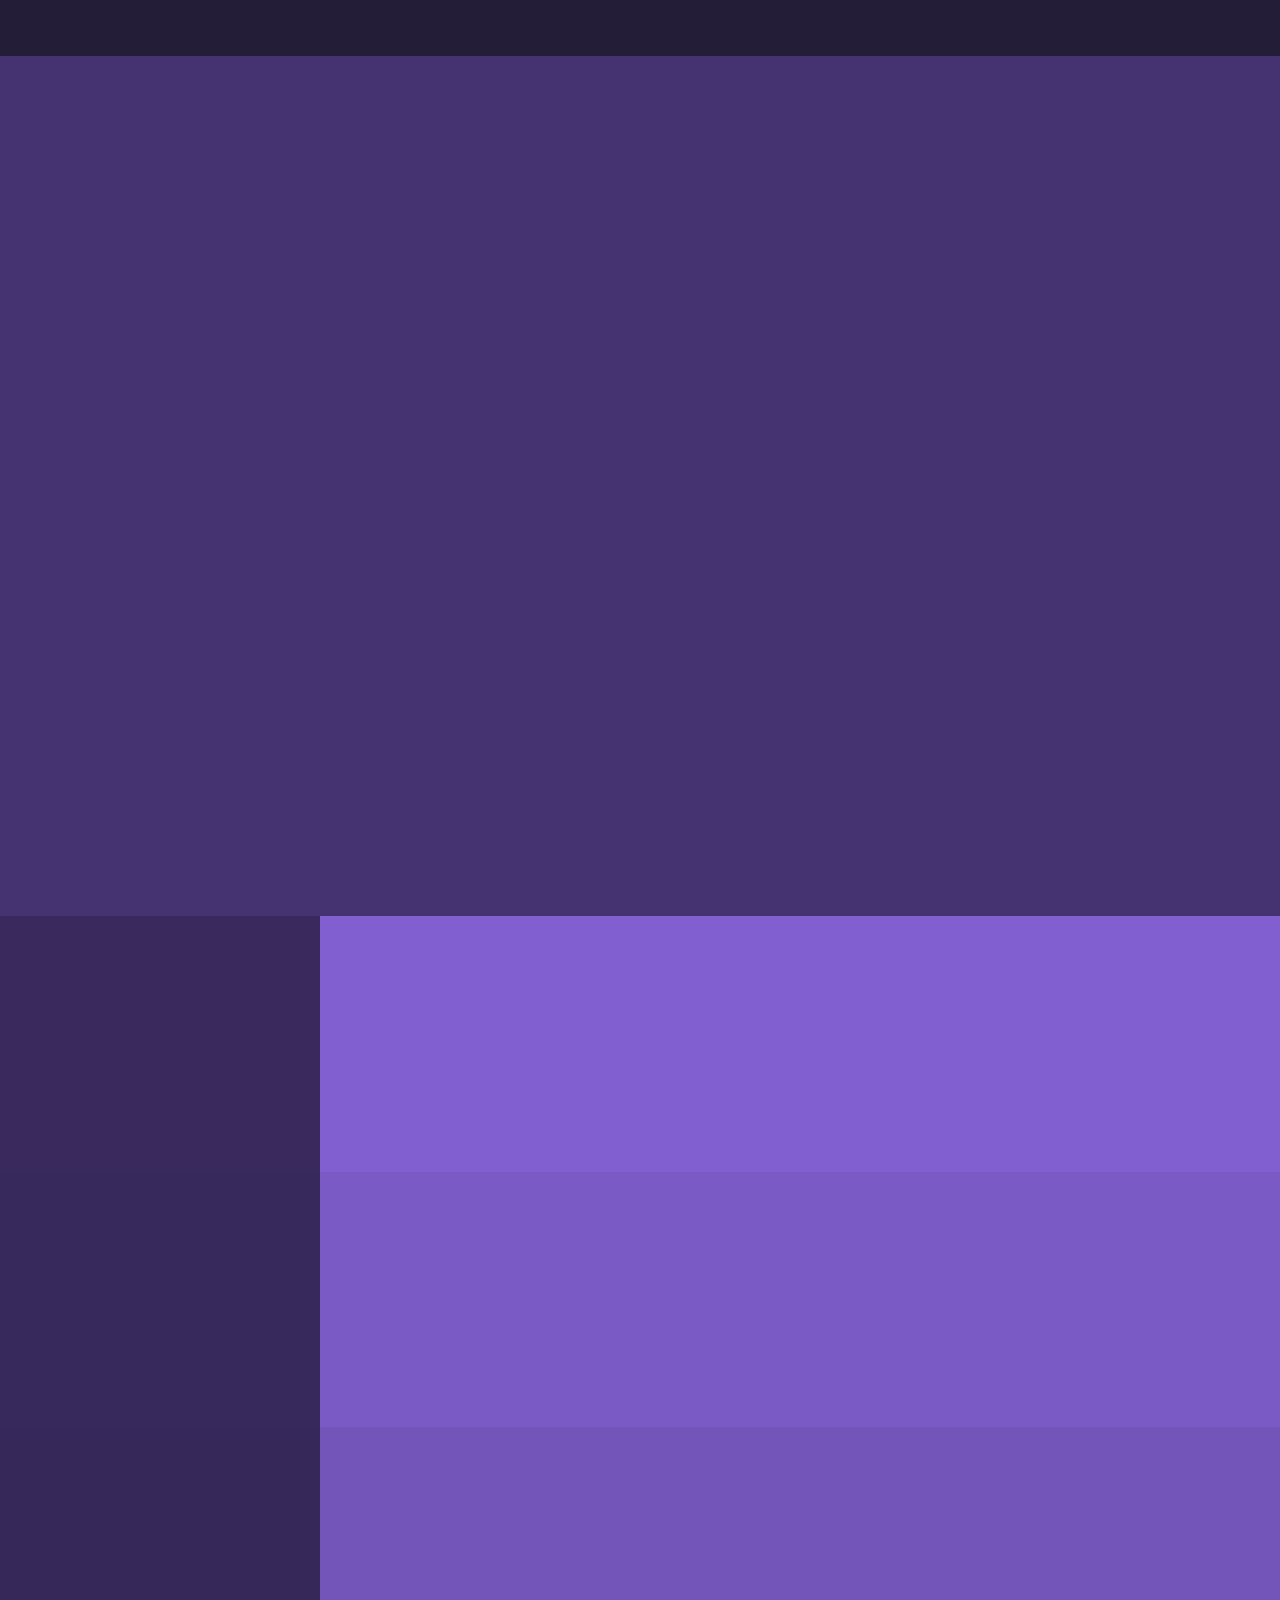
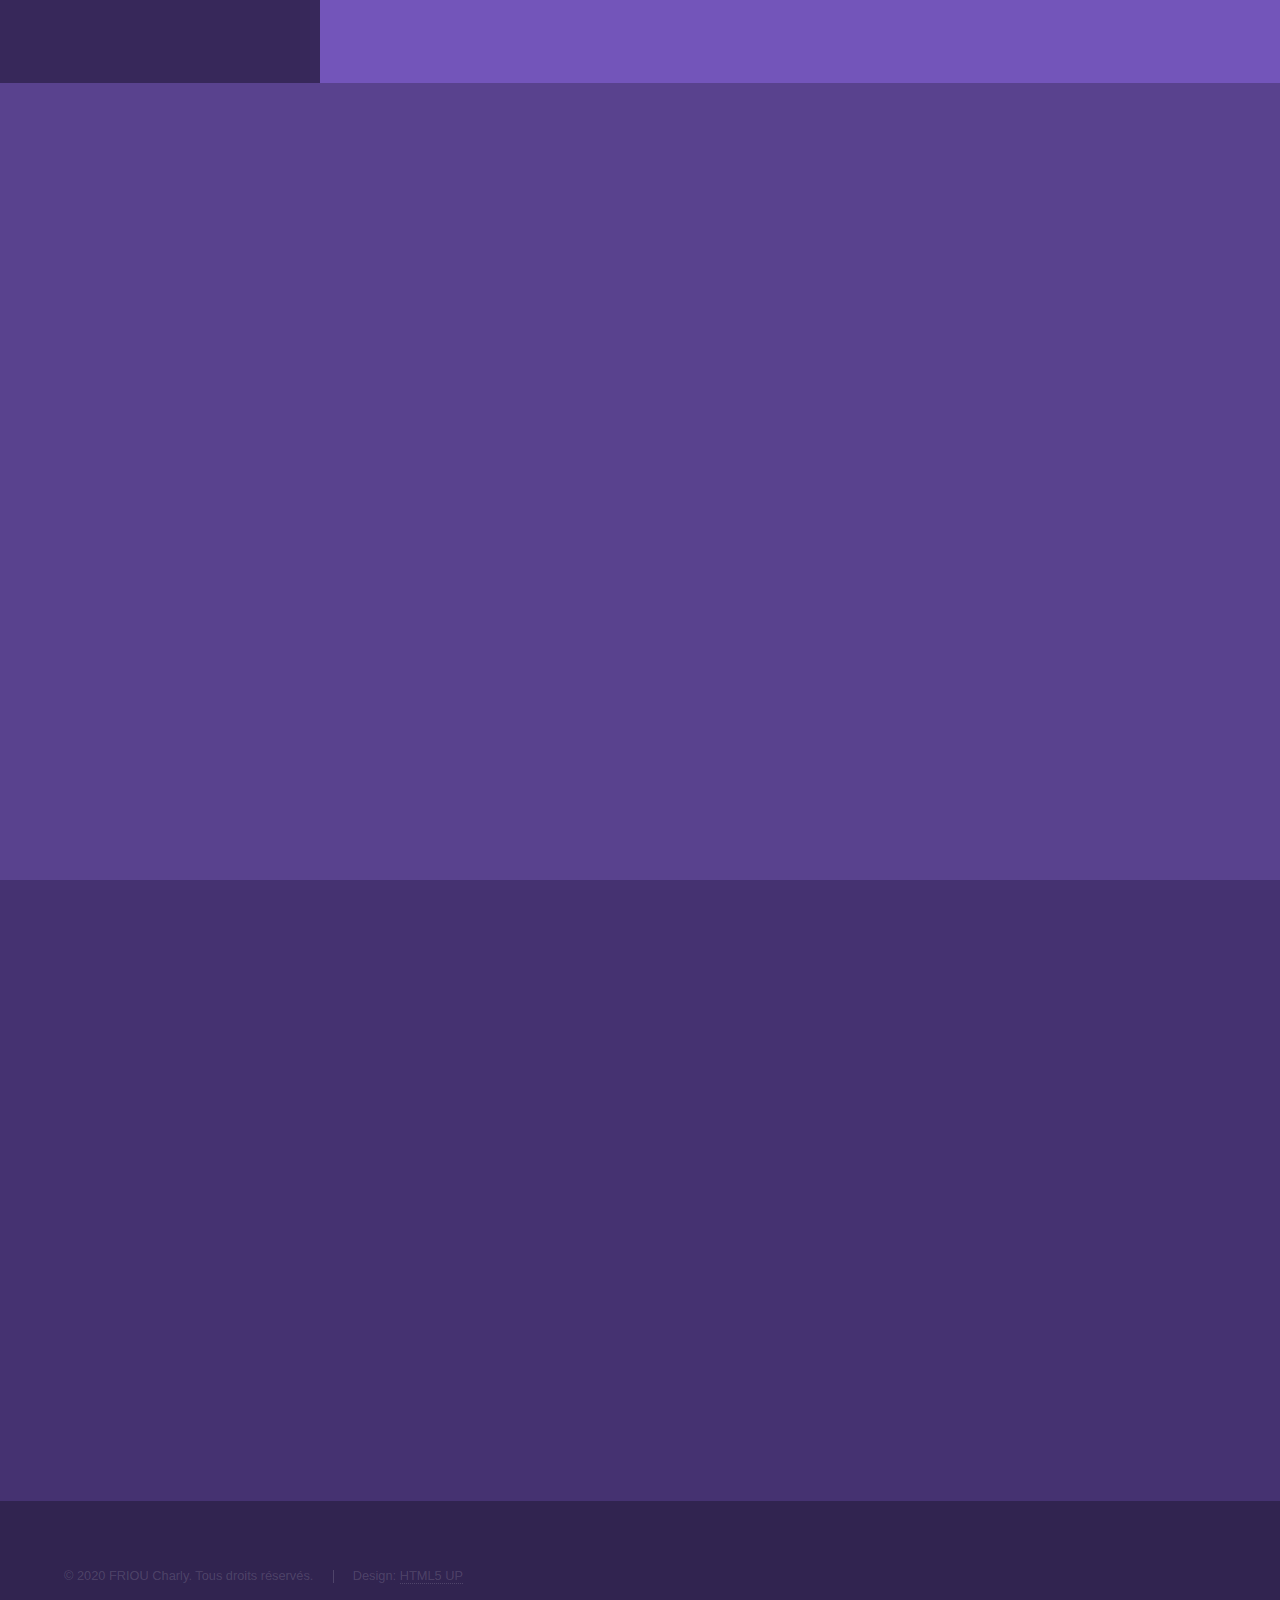
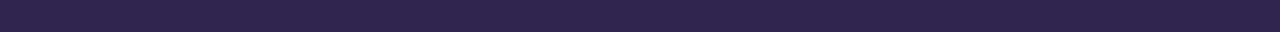
==== index.html @ c91e8db6 "Update forme" ====
<!DOCTYPE HTML>
<!--
	Hyperspace by HTML5 UP
	html5up.net | @ajlkn
	Free for personal and commercial use under the CCA 3.0 license (html5up.net/license)
-->
<html>
	<head>
		<title>Présentation - FRIOU Charly</title>
		<meta charset="utf-8" />
		<meta name="viewport" content="width=device-width, initial-scale=1, user-scalable=no" />
		<link rel="stylesheet" href="assets/css/main.css" />
		<noscript><link rel="stylesheet" href="assets/css/noscript.css" /></noscript>
	</head>
	<body class="is-preload">

		<!-- Sidebar -->
			<section id="sidebar">
				<div class="inner">
					<nav>
						<ul class="side">
							<li><a href="#intro">Bienvenue</a></li>
							<li><a href="#one">Accomplissements</a></li>
							<li><a href="#two">Competences</a></li>
							<li><a href="#three">Contact</a></li>
						</ul>
					</nav>
				</div>
			</section>

		<!-- Wrapper -->
			<div id="wrapper">

				<!-- Intro -->
					<section id="intro" class="wrapper style1 fullscreen fade-up">
						<div class="inner">
							<h1>FRIOU Charly</h1>
							<!-- <p>Just another fine responsive site template designed by <a href="http://html5up.net">HTML5 UP</a><br /> -->
							<!-- and released for free under the <a href="http://html5up.net/license">Creative Commons</a>.</p> -->
							<!-- <ul class="actions"> -->
								<!-- <li><a href="#one" class="button scrolly">Learn more</a></li> -->
							<!-- </ul> -->
						</div>
					</section>

				<!-- One -->
					<section id="one" class="wrapper style2 spotlights">
						<section>
							<a href="#" class="image"><img src="images/pic01.jpg" alt="" data-position="center center" /></a>
							<div class="content">
								<div class="inner">
									<h2>Formations</h2>
									<p>Phasellus convallis elit id ullamcorper pulvinar. Duis aliquam turpis mauris, eu ultricies erat malesuada quis. Aliquam dapibus.</p>
									<ul class="actions">
										<li><a href="formations.html" class="button">Learn more</a></li>
									</ul>
								</div>
							</div>
						</section>
						<section>
							<a href="#" class="image"><img src="images/pic02.jpg" alt="" data-position="top center" /></a>
							<div class="content">
								<div class="inner">
									<h2>Expériences</h2>
									<p>Phasellus convallis elit id ullamcorper pulvinar. Duis aliquam turpis mauris, eu ultricies erat malesuada quis. Aliquam dapibus.</p>
									<ul class="actions">
										<li><a href="experiences.html" class="button">Learn more</a></li>
									</ul>
								</div>
							</div>
						</section>
						<section>
							<a href="#" class="image"><img src="images/pic03.jpg" alt="" data-position="25% 25%" /></a>
							<div class="content">
								<div class="inner">
									<h2>Hobbits</h2>
									<p>Phasellus convallis elit id ullamcorper pulvinar. Duis aliquam turpis mauris, eu ultricies erat malesuada quis. Aliquam dapibus.</p>
									<ul class="actions">
										<li><a href="hobbits.html" class="button">Learn more</a></li>
									</ul>
								</div>
							</div>
						</section>
					</section>

				<!-- Two -->
					<section id="two" class="wrapper style3 fade-up">
						<div class="inner">
							<h2>Compétences</h2>
							<p>Phasellus convallis elit id ullamcorper pulvinar. Duis aliquam turpis mauris, eu ultricies erat malesuada quis. Aliquam dapibus, lacus eget hendrerit bibendum, urna est aliquam sem, sit amet imperdiet est velit quis lorem.</p>
							<div class="features">
								<section>
									<span class="icon solid major fa-code"></span>
									<h3>Programmation</h3>
									<p>Phasellus convallis elit id ullam corper amet et pulvinar. Duis aliquam turpis mauris, sed ultricies erat dapibus.</p>
								</section>
								<section>
									<span class="icon solid major fa-link"></span>
									<h3>Réseaux</h3>
									<p>Phasellus convallis elit id ullam corper amet et pulvinar. Duis aliquam turpis mauris, sed ultricies erat dapibus.</p>
								</section>
								<section>
									<span class="icon solid major fa-microchip"></span>
									<a href="competences.html" class="links"><h3>Electronique</h3></a>
									<p>Phasellus convallis elit id ullam corper amet et pulvinar. Duis aliquam turpis mauris, sed ultricies erat dapibus.</p>
								</section>
								<section>
									<span class="icon solid major fa-desktop"></span>
									<h3>Systèmes d'exploitation</h3>
									<p>Phasellus convallis elit id ullam corper amet et pulvinar. Duis aliquam turpis mauris, sed ultricies erat dapibus.</p>
								</section>
								<section>
									<span class="icon solid major fa-file"></span>
									<h3>Scripts</h3>
									<p>Phasellus convallis elit id ullam corper amet et pulvinar. Duis aliquam turpis mauris, sed ultricies erat dapibus.</p>
								</section>
								<section>
									<span class="icon major fa-keyboard"></span>
									<h3>Développement</h3>
									<p>Phasellus convallis elit id ullam corper amet et pulvinar. Duis aliquam turpis mauris, sed ultricies erat dapibus.</p>
								</section>
							</div>
						</div>
					</section>

				<!-- Three -->
					<section id="three" class="wrapper style1 fade-up">
						<div class="inner">
							<h2>Contactez moi !</h2>
							<p>Phasellus convallis elit id ullamcorper pulvinar. Duis aliquam turpis mauris, eu ultricies erat malesuada quis. Aliquam dapibus, lacus eget hendrerit bibendum, urna est aliquam sem, sit amet imperdiet est velit quis lorem.</p>
							<div class="split style1">
								<section class="me">
									<section class="containe">
										<img class="me" src="images/me.jpg" alt="Portrait" data-position="center" />
										<section class="overlay">
											<a href="FriouCharly_CV.pdf"><img class="icon" src="images/cv.png" alt="File icon" /></a>
										</section>
									</section>
									<span class="credit">Photo by <a href="https://stevenroussel.com/">ROUSSEL Steven</a></span>
								</section>
								<!-- <section> -->
									<!-- <form method="post" action="#"> -->
										<!-- <div class="fields"> -->
											<!-- <div class="field half"> -->
												<!-- <label for="name">Name</label> -->
												<!-- <input type="text" name="name" id="name" /> -->
											<!-- </div> -->
											<!-- <div class="field half"> -->
												<!-- <label for="email">Email</label> -->
												<!-- <input type="text" name="email" id="email" /> -->
											<!-- </div> -->
											<!-- <div class="field"> -->
												<!-- <label for="message">Message</label> -->
												<!-- <textarea name="message" id="message" rows="5"></textarea> -->
											<!-- </div> -->
										<!-- </div> -->
										<!-- <ul class="actions"> -->
											<!-- <li><a href="" class="button submit">Send Message</a></li> -->
										<!-- </ul> -->
									<!-- </form> -->
								<!-- </section> -->
								<section>
									<ul class="contact">
										<li>
											<h3>Adresse</h3>
											<span>11 Rue du Coudray<br />
											Nantes, 44000<br />
											France</span>
										</li>
										<li>
											<h3>Email</h3>
											<a href="mailto:charly.friou@gmail.com">charly.friou@gmail.com</a>
										</li>
										<li>
											<h3>Mobile</h3>
											<span>07 62 61 28 42</span>
										</li>
										<li>
											<h3>Réseaux</h3>
											<ul class="icons">
												<!-- <li><a href="#" class="icon brands fa-twitter"><span class="label">Twitter</span></a></li> -->
												<!-- <li><a href="#" class="icon brands fa-facebook-f"><span class="label">Facebook</span></a></li> -->
												<li><a href="https://github.com/friouchl" class="icon brands fa-github"><span class="label">GitHub</span></a></li>
												<!-- <li><a href="#" class="icon brands fa-instagram"><span class="label">Instagram</span></a></li> -->
												<li><a href="https://www.linkedin.com/in/charly-friou-547559142/" class="icon brands fa-linkedin-in"><span class="label">LinkedIn</span></a></li>
											</ul>
										</li>

									</ul>
								</section>
							</div>
						</div>
					</section>

			</div>

		<!-- Footer -->
			<footer id="footer" class="wrapper style1-alt">
				<div class="inner">
					<ul class="menu">
						<li>&copy; 2020 FRIOU Charly. Tous droits réservés.</li><li>Design: <a href="http://html5up.net">HTML5 UP</a></li>
					</ul>
				</div>
			</footer>

		<!-- Scripts -->
			<script src="assets/js/jquery.min.js"></script>
			<script src="assets/js/jquery.scrollex.min.js"></script>
			<script src="assets/js/jquery.scrolly.min.js"></script>
			<script src="assets/js/browser.min.js"></script>
			<script src="assets/js/breakpoints.min.js"></script>
			<script src="assets/js/util.js"></script>
			<script src="assets/js/main.js"></script>

	</body>
</html>
---- assets/css/main.css ----
@import url(fontawesome-all.min.css);

/*
	Hyperspace by HTML5 UP
	html5up.net | @ajlkn
	Free for personal and commercial use under the CCA 3.0 license (html5up.net/license)
*/

html, body, div, span, applet, object,
iframe, h1, h2, h3, h4, h5, h6, p, blockquote,
pre, a, abbr, acronym, address, big, cite,
code, del, dfn, em, ins, kbd, q, s, samp,
small, strike, strong, sub, sup, tt, var, b,
u, i, center, dl, dt, dd, ol, ul, li, fieldset,
form, label, legend, table, caption, tbody,
tfoot, thead, tr, th, td, article, aside,
canvas, details, embed, figure, figcaption,
footer, header, hgroup, menu, nav, output, ruby,
section, summary, time, mark, audio, video {
	margin: 0;
	padding: 0;
	border: 0;
	font-size: 100%;
	font: inherit;
	vertical-align: baseline;}

article, aside, details, figcaption, figure,
footer, header, hgroup, menu, nav, section {
	display: block;}

body {
	line-height: 1;
}

ol, ul {
	list-style: none;
}

blockquote, q {
	quotes: none;
}

	blockquote:before, blockquote:after, q:before, q:after {
		content: '';
		content: none;
	}

table {
	border-collapse: collapse;
	border-spacing: 0;
}

body {
	-webkit-text-size-adjust: none;
}

mark {
	background-color: transparent;
	color: inherit;
}

input::-moz-focus-inner {
	border: 0;
	padding: 0;
}

input, select, textarea {
	-moz-appearance: none;
	-webkit-appearance: none;
	-ms-appearance: none;
	appearance: none;
}
section.me{
	padding-right: 5em;
}
img.me{  
	width: 100%;
	height: auto;
	border-radius: 5px;
	text-align: center;
}
.containe {
  position: relative;
  width: 100%;
  height: auto;
}
.overlay {
  /* position: absolute; */
  /* bottom: 100%; */
  /* left: 0; */
  /* right: 0; */
  /* background-color: #bd4a00db; */
  /* overflow: hidden; */
  /* width: 100%; */
  /* height: 0; */
  /* border-radius: 5px; */
  /* transition: .5s ease; */
  position: absolute;
  top: 0;
  bottom: 0;
  left: 0;
  right: 0;
  width: 100%;
  height: auto;
  opacity: 0;
  transition: .5s ease;
}

.containe:hover .overlay {
  /* bottom: 0; */
  /* height: 100%; */
  opacity: 1;
}

.icon {
  /* white-space: nowrap;  */
  /* color: white; */
  /* font-size: 20px; */
  /* position: absolute; */
  /* overflow: hidden; */
  /* top: 50%; */
  /* left: 50%; */
  /* transform: translate(-50%, -50%); */
  /* -ms-transform: translate(-50%, -50%); */
  position: absolute;
  top: 50%;
  left: 50%;
  width: 25%;
  height: auto;
  transform: translate(-50%, -50%);
  -ms-transform: translate(-50%, -50%);
}

.links:hover {
  opacity: 0;
}

.credit {
  font-size: 16px;
}

/* Basic */

	@-ms-viewport {
		width: device-width;
	}

	body {
		-ms-overflow-style: scrollbar;
	}

	@media screen and (max-width: 480px) {

		html, body {
			min-width: 320px;
		}

	}

	html {
		box-sizing: border-box;
	}

	*, *:before, *:after {
		box-sizing: inherit;
	}

	body {
		background: #312450;
	}

		body.is-preload *, body.is-preload *:before, body.is-preload *:after {
			-moz-animation: none !important;
			-webkit-animation: none !important;
			-ms-animation: none !important;
			animation: none !important;
			-moz-transition: none !important;
			-webkit-transition: none !important;
			-ms-transition: none !important;
			transition: none !important;
		}

/* Type */

	body, input, select, textarea {
		color: rgba(255, 255, 255, 0.55);
		font-family: Arial, Helvetica, sans-serif;
		font-size: 16.5pt;
		font-weight: normal;
		line-height: 1.75;
	}

		@media screen and (max-width: 1680px) {

			body, input, select, textarea {
				font-size: 13pt;
			}

		}

		@media screen and (max-width: 1280px) {

			body, input, select, textarea {
				font-size: 12pt;
			}

		}

		@media screen and (max-width: 360px) {

			body, input, select, textarea {
				font-size: 11pt;
			}

		}

	a {
		-moz-transition: color 0.2s ease, border-bottom-color 0.2s ease;
		-webkit-transition: color 0.2s ease, border-bottom-color 0.2s ease;
		-ms-transition: color 0.2s ease, border-bottom-color 0.2s ease;
		transition: color 0.2s ease, border-bottom-color 0.2s ease;
		border-bottom: dotted 1px rgba(255, 255, 255, 0.35);
		color: inherit;
		text-decoration: none;
	}

		a:hover {
			border-bottom-color: transparent;
			color: #ffffff;
		}

	strong, b {
		color: #ffffff;
		font-weight: bold;
	}

	em, i {
		font-style: italic;
	}

	p {
		margin: 0 0 1em 0;
	}

	h1, h2, h3, h4, h5, h6 {
		color: #ffffff;
		font-weight: bold;
		line-height: 1.5;
		margin: 0 0 0.5em 0;
	}

		h1 a, h2 a, h3 a, h4 a, h5 a, h6 a {
			color: inherit;
			text-decoration: none;
		}

	h1 {
		font-size: 2.75em;
	}

		h1.major {
			margin: 0 0 1.3em 0;
			position: relative;
			padding-bottom: 0.35em;
		}

			h1.major:after {
				background-image: -moz-linear-gradient(to right, #5e42a6, #b74e91);
				background-image: -webkit-linear-gradient(to right, #5e42a6, #b74e91);
				background-image: -ms-linear-gradient(to right, #5e42a6, #b74e91);
				background-image: linear-gradient(to right, #5e42a6, #b74e91);
				-moz-transition: max-width 0.2s ease;
				-webkit-transition: max-width 0.2s ease;
				-ms-transition: max-width 0.2s ease;
				transition: max-width 0.2s ease;
				border-radius: 0.2em;
				bottom: 0;
				content: '';
				height: 0.05em;
				position: absolute;
				right: 0;
				width: 100%;
			}

	h2 {
		font-size: 1.75em;
	}

	h3 {
		font-size: 1.1em;
	}

	h4 {
		font-size: 1em;
	}

	h5 {
		font-size: 0.8em;
	}

	h6 {
		font-size: 0.6em;
	}

	@media screen and (max-width: 736px) {

		h1 {
			font-size: 2em;
		}

		h2 {
			font-size: 1.25em;
		}

		h3 {
			font-size: 1em;
		}

		h4 {
			font-size: 0.8em;
		}

		h5 {
			font-size: 0.6em;
		}

		h6 {
			font-size: 0.6em;
		}

	}

	sub {
		font-size: 0.8em;
		position: relative;
		top: 0.5em;
	}

	sup {
		font-size: 0.8em;
		position: relative;
		top: -0.5em;
	}

	blockquote {
		border-left: solid 4px rgba(255, 255, 255, 0.15);
		font-style: italic;
		margin: 0 0 2em 0;
		padding: 0.5em 0 0.5em 2em;
	}

	code {
		background: rgba(255, 255, 255, 0.05);
		border-radius: 0.25em;
		border: solid 1px rgba(255, 255, 255, 0.15);
		font-family: "Courier New", monospace;
		font-size: 0.9em;
		margin: 0 0.25em;
		padding: 0.25em 0.65em;
	}

	pre {
		-webkit-overflow-scrolling: touch;
		font-family: "Courier New", monospace;
		font-size: 0.9em;
		margin: 0 0 2em 0;
	}

		pre code {
			display: block;
			line-height: 1.75em;
			padding: 1em 1.5em;
			overflow-x: auto;
		}

	hr {
		border: 0;
		border-bottom: solid 1px rgba(255, 255, 255, 0.15);
		margin: 2em 0;
	}

		hr.major {
			margin: 3em 0;
		}

	.align-left {
		text-align: left;
	}

	.align-center {
		text-align: center;
	}

	.align-right {
		text-align: right;
	}

/* Row */

	.row {
		display: flex;
		flex-wrap: wrap;
		box-sizing: border-box;
		align-items: stretch;
	}

		.row > * {
			box-sizing: border-box;
		}

		.row.gtr-uniform > * > :last-child {
			margin-bottom: 0;
		}

		.row.aln-left {
			justify-content: flex-start;
		}

		.row.aln-center {
			justify-content: center;
		}

		.row.aln-right {
			justify-content: flex-end;
		}

		.row.aln-top {
			align-items: flex-start;
		}

		.row.aln-middle {
			align-items: center;
		}

		.row.aln-bottom {
			align-items: flex-end;
		}

		.row > .imp {
			order: -1;
		}

		.row > .col-1 {
			width: 8.33333%;
		}

		.row > .off-1 {
			margin-left: 8.33333%;
		}

		.row > .col-2 {
			width: 16.66667%;
		}

		.row > .off-2 {
			margin-left: 16.66667%;
		}

		.row > .col-3 {
			width: 25%;
		}

		.row > .off-3 {
			margin-left: 25%;
		}

		.row > .col-4 {
			width: 33.33333%;
		}

		.row > .off-4 {
			margin-left: 33.33333%;
		}

		.row > .col-5 {
			width: 41.66667%;
		}

		.row > .off-5 {
			margin-left: 41.66667%;
		}

		.row > .col-6 {
			width: 50%;
		}

		.row > .off-6 {
			margin-left: 50%;
		}

		.row > .col-7 {
			width: 58.33333%;
		}

		.row > .off-7 {
			margin-left: 58.33333%;
		}

		.row > .col-8 {
			width: 66.66667%;
		}

		.row > .off-8 {
			margin-left: 66.66667%;
		}

		.row > .col-9 {
			width: 75%;
		}

		.row > .off-9 {
			margin-left: 75%;
		}

		.row > .col-10 {
			width: 83.33333%;
		}

		.row > .off-10 {
			margin-left: 83.33333%;
		}

		.row > .col-11 {
			width: 91.66667%;
		}

		.row > .off-11 {
			margin-left: 91.66667%;
		}

		.row > .col-12 {
			width: 100%;
		}

		.row > .off-12 {
			margin-left: 100%;
		}

		.row.gtr-0 {
			margin-top: 0;
			margin-left: 0em;
		}

			.row.gtr-0 > * {
				padding: 0 0 0 0em;
			}

			.row.gtr-0.gtr-uniform {
				margin-top: 0em;
			}

				.row.gtr-0.gtr-uniform > * {
					padding-top: 0em;
				}

		.row.gtr-25 {
			margin-top: 0;
			margin-left: -0.375em;
		}

			.row.gtr-25 > * {
				padding: 0 0 0 0.375em;
			}

			.row.gtr-25.gtr-uniform {
				margin-top: -0.375em;
			}

				.row.gtr-25.gtr-uniform > * {
					padding-top: 0.375em;
				}

		.row.gtr-50 {
			margin-top: 0;
			margin-left: -0.75em;
		}

			.row.gtr-50 > * {
				padding: 0 0 0 0.75em;
			}

			.row.gtr-50.gtr-uniform {
				margin-top: -0.75em;
			}

				.row.gtr-50.gtr-uniform > * {
					padding-top: 0.75em;
				}

		.row {
			margin-top: 0;
			margin-left: -1.5em;
		}

			.row > * {
				padding: 0 0 0 1.5em;
			}

			.row.gtr-uniform {
				margin-top: -1.5em;
			}

				.row.gtr-uniform > * {
					padding-top: 1.5em;
				}

		.row.gtr-150 {
			margin-top: 0;
			margin-left: -2.25em;
		}

			.row.gtr-150 > * {
				padding: 0 0 0 2.25em;
			}

			.row.gtr-150.gtr-uniform {
				margin-top: -2.25em;
			}

				.row.gtr-150.gtr-uniform > * {
					padding-top: 2.25em;
				}

		.row.gtr-200 {
			margin-top: 0;
			margin-left: -3em;
		}

			.row.gtr-200 > * {
				padding: 0 0 0 3em;
			}

			.row.gtr-200.gtr-uniform {
				margin-top: -3em;
			}

				.row.gtr-200.gtr-uniform > * {
					padding-top: 3em;
				}

		@media screen and (max-width: 1680px) {

			.row {
				display: flex;
				flex-wrap: wrap;
				box-sizing: border-box;
				align-items: stretch;
			}

				.row > * {
					box-sizing: border-box;
				}

				.row.gtr-uniform > * > :last-child {
					margin-bottom: 0;
				}

				.row.aln-left {
					justify-content: flex-start;
				}

				.row.aln-center {
					justify-content: center;
				}

				.row.aln-right {
					justify-content: flex-end;
				}

				.row.aln-top {
					align-items: flex-start;
				}

				.row.aln-middle {
					align-items: center;
				}

				.row.aln-bottom {
					align-items: flex-end;
				}

				.row > .imp-xlarge {
					order: -1;
				}

				.row > .col-1-xlarge {
					width: 8.33333%;
				}

				.row > .off-1-xlarge {
					margin-left: 8.33333%;
				}

				.row > .col-2-xlarge {
					width: 16.66667%;
				}

				.row > .off-2-xlarge {
					margin-left: 16.66667%;
				}

				.row > .col-3-xlarge {
					width: 25%;
				}

				.row > .off-3-xlarge {
					margin-left: 25%;
				}

				.row > .col-4-xlarge {
					width: 33.33333%;
				}

				.row > .off-4-xlarge {
					margin-left: 33.33333%;
				}

				.row > .col-5-xlarge {
					width: 41.66667%;
				}

				.row > .off-5-xlarge {
					margin-left: 41.66667%;
				}

				.row > .col-6-xlarge {
					width: 50%;
				}

				.row > .off-6-xlarge {
					margin-left: 50%;
				}

				.row > .col-7-xlarge {
					width: 58.33333%;
				}

				.row > .off-7-xlarge {
					margin-left: 58.33333%;
				}

				.row > .col-8-xlarge {
					width: 66.66667%;
				}

				.row > .off-8-xlarge {
					margin-left: 66.66667%;
				}

				.row > .col-9-xlarge {
					width: 75%;
				}

				.row > .off-9-xlarge {
					margin-left: 75%;
				}

				.row > .col-10-xlarge {
					width: 83.33333%;
				}

				.row > .off-10-xlarge {
					margin-left: 83.33333%;
				}

				.row > .col-11-xlarge {
					width: 91.66667%;
				}

				.row > .off-11-xlarge {
					margin-left: 91.66667%;
				}

				.row > .col-12-xlarge {
					width: 100%;
				}

				.row > .off-12-xlarge {
					margin-left: 100%;
				}

				.row.gtr-0 {
					margin-top: 0;
					margin-left: 0em;
				}

					.row.gtr-0 > * {
						padding: 0 0 0 0em;
					}

					.row.gtr-0.gtr-uniform {
						margin-top: 0em;
					}

						.row.gtr-0.gtr-uniform > * {
							padding-top: 0em;
						}

				.row.gtr-25 {
					margin-top: 0;
					margin-left: -0.375em;
				}

					.row.gtr-25 > * {
						padding: 0 0 0 0.375em;
					}

					.row.gtr-25.gtr-uniform {
						margin-top: -0.375em;
					}

						.row.gtr-25.gtr-uniform > * {
							padding-top: 0.375em;
						}

				.row.gtr-50 {
					margin-top: 0;
					margin-left: -0.75em;
				}

					.row.gtr-50 > * {
						padding: 0 0 0 0.75em;
					}

					.row.gtr-50.gtr-uniform {
						margin-top: -0.75em;
					}

						.row.gtr-50.gtr-uniform > * {
							padding-top: 0.75em;
						}

				.row {
					margin-top: 0;
					margin-left: -1.5em;
				}

					.row > * {
						padding: 0 0 0 1.5em;
					}

					.row.gtr-uniform {
						margin-top: -1.5em;
					}

						.row.gtr-uniform > * {
							padding-top: 1.5em;
						}

				.row.gtr-150 {
					margin-top: 0;
					margin-left: -2.25em;
				}

					.row.gtr-150 > * {
						padding: 0 0 0 2.25em;
					}

					.row.gtr-150.gtr-uniform {
						margin-top: -2.25em;
					}

						.row.gtr-150.gtr-uniform > * {
							padding-top: 2.25em;
						}

				.row.gtr-200 {
					margin-top: 0;
					margin-left: -3em;
				}

					.row.gtr-200 > * {
						padding: 0 0 0 3em;
					}

					.row.gtr-200.gtr-uniform {
						margin-top: -3em;
					}

						.row.gtr-200.gtr-uniform > * {
							padding-top: 3em;
						}

		}

		@media screen and (max-width: 1280px) {

			.row {
				display: flex;
				flex-wrap: wrap;
				box-sizing: border-box;
				align-items: stretch;
			}

				.row > * {
					box-sizing: border-box;
				}

				.row.gtr-uniform > * > :last-child {
					margin-bottom: 0;
				}

				.row.aln-left {
					justify-content: flex-start;
				}

				.row.aln-center {
					justify-content: center;
				}

				.row.aln-right {
					justify-content: flex-end;
				}

				.row.aln-top {
					align-items: flex-start;
				}

				.row.aln-middle {
					align-items: center;
				}

				.row.aln-bottom {
					align-items: flex-end;
				}

				.row > .imp-large {
					order: -1;
				}

				.row > .col-1-large {
					width: 8.33333%;
				}

				.row > .off-1-large {
					margin-left: 8.33333%;
				}

				.row > .col-2-large {
					width: 16.66667%;
				}

				.row > .off-2-large {
					margin-left: 16.66667%;
				}

				.row > .col-3-large {
					width: 25%;
				}

				.row > .off-3-large {
					margin-left: 25%;
				}

				.row > .col-4-large {
					width: 33.33333%;
				}

				.row > .off-4-large {
					margin-left: 33.33333%;
				}

				.row > .col-5-large {
					width: 41.66667%;
				}

				.row > .off-5-large {
					margin-left: 41.66667%;
				}

				.row > .col-6-large {
					width: 50%;
				}

				.row > .off-6-large {
					margin-left: 50%;
				}

				.row > .col-7-large {
					width: 58.33333%;
				}

				.row > .off-7-large {
					margin-left: 58.33333%;
				}

				.row > .col-8-large {
					width: 66.66667%;
				}

				.row > .off-8-large {
					margin-left: 66.66667%;
				}

				.row > .col-9-large {
					width: 75%;
				}

				.row > .off-9-large {
					margin-left: 75%;
				}

				.row > .col-10-large {
					width: 83.33333%;
				}

				.row > .off-10-large {
					margin-left: 83.33333%;
				}

				.row > .col-11-large {
					width: 91.66667%;
				}

				.row > .off-11-large {
					margin-left: 91.66667%;
				}

				.row > .col-12-large {
					width: 100%;
				}

				.row > .off-12-large {
					margin-left: 100%;
				}

				.row.gtr-0 {
					margin-top: 0;
					margin-left: 0em;
				}

					.row.gtr-0 > * {
						padding: 0 0 0 0em;
					}

					.row.gtr-0.gtr-uniform {
						margin-top: 0em;
					}

						.row.gtr-0.gtr-uniform > * {
							padding-top: 0em;
						}

				.row.gtr-25 {
					margin-top: 0;
					margin-left: -0.375em;
				}

					.row.gtr-25 > * {
						padding: 0 0 0 0.375em;
					}

					.row.gtr-25.gtr-uniform {
						margin-top: -0.375em;
					}

						.row.gtr-25.gtr-uniform > * {
							padding-top: 0.375em;
						}

				.row.gtr-50 {
					margin-top: 0;
					margin-left: -0.75em;
				}

					.row.gtr-50 > * {
						padding: 0 0 0 0.75em;
					}

					.row.gtr-50.gtr-uniform {
						margin-top: -0.75em;
					}

						.row.gtr-50.gtr-uniform > * {
							padding-top: 0.75em;
						}

				.row {
					margin-top: 0;
					margin-left: -1.5em;
				}

					.row > * {
						padding: 0 0 0 1.5em;
					}

					.row.gtr-uniform {
						margin-top: -1.5em;
					}

						.row.gtr-uniform > * {
							padding-top: 1.5em;
						}

				.row.gtr-150 {
					margin-top: 0;
					margin-left: -2.25em;
				}

					.row.gtr-150 > * {
						padding: 0 0 0 2.25em;
					}

					.row.gtr-150.gtr-uniform {
						margin-top: -2.25em;
					}

						.row.gtr-150.gtr-uniform > * {
							padding-top: 2.25em;
						}

				.row.gtr-200 {
					margin-top: 0;
					margin-left: -3em;
				}

					.row.gtr-200 > * {
						padding: 0 0 0 3em;
					}

					.row.gtr-200.gtr-uniform {
						margin-top: -3em;
					}

						.row.gtr-200.gtr-uniform > * {
							padding-top: 3em;
						}

		}

		@media screen and (max-width: 980px) {

			.row {
				display: flex;
				flex-wrap: wrap;
				box-sizing: border-box;
				align-items: stretch;
			}

				.row > * {
					box-sizing: border-box;
				}

				.row.gtr-uniform > * > :last-child {
					margin-bottom: 0;
				}

				.row.aln-left {
					justify-content: flex-start;
				}

				.row.aln-center {
					justify-content: center;
				}

				.row.aln-right {
					justify-content: flex-end;
				}

				.row.aln-top {
					align-items: flex-start;
				}

				.row.aln-middle {
					align-items: center;
				}

				.row.aln-bottom {
					align-items: flex-end;
				}

				.row > .imp-medium {
					order: -1;
				}

				.row > .col-1-medium {
					width: 8.33333%;
				}

				.row > .off-1-medium {
					margin-left: 8.33333%;
				}

				.row > .col-2-medium {
					width: 16.66667%;
				}

				.row > .off-2-medium {
					margin-left: 16.66667%;
				}

				.row > .col-3-medium {
					width: 25%;
				}

				.row > .off-3-medium {
					margin-left: 25%;
				}

				.row > .col-4-medium {
					width: 33.33333%;
				}

				.row > .off-4-medium {
					margin-left: 33.33333%;
				}

				.row > .col-5-medium {
					width: 41.66667%;
				}

				.row > .off-5-medium {
					margin-left: 41.66667%;
				}

				.row > .col-6-medium {
					width: 50%;
				}

				.row > .off-6-medium {
					margin-left: 50%;
				}

				.row > .col-7-medium {
					width: 58.33333%;
				}

				.row > .off-7-medium {
					margin-left: 58.33333%;
				}

				.row > .col-8-medium {
					width: 66.66667%;
				}

				.row > .off-8-medium {
					margin-left: 66.66667%;
				}

				.row > .col-9-medium {
					width: 75%;
				}

				.row > .off-9-medium {
					margin-left: 75%;
				}

				.row > .col-10-medium {
					width: 83.33333%;
				}

				.row > .off-10-medium {
					margin-left: 83.33333%;
				}

				.row > .col-11-medium {
					width: 91.66667%;
				}

				.row > .off-11-medium {
					margin-left: 91.66667%;
				}

				.row > .col-12-medium {
					width: 100%;
				}

				.row > .off-12-medium {
					margin-left: 100%;
				}

				.row.gtr-0 {
					margin-top: 0;
					margin-left: 0em;
				}

					.row.gtr-0 > * {
						padding: 0 0 0 0em;
					}

					.row.gtr-0.gtr-uniform {
						margin-top: 0em;
					}

						.row.gtr-0.gtr-uniform > * {
							padding-top: 0em;
						}

				.row.gtr-25 {
					margin-top: 0;
					margin-left: -0.375em;
				}

					.row.gtr-25 > * {
						padding: 0 0 0 0.375em;
					}

					.row.gtr-25.gtr-uniform {
						margin-top: -0.375em;
					}

						.row.gtr-25.gtr-uniform > * {
							padding-top: 0.375em;
						}

				.row.gtr-50 {
					margin-top: 0;
					margin-left: -0.75em;
				}

					.row.gtr-50 > * {
						padding: 0 0 0 0.75em;
					}

					.row.gtr-50.gtr-uniform {
						margin-top: -0.75em;
					}

						.row.gtr-50.gtr-uniform > * {
							padding-top: 0.75em;
						}

				.row {
					margin-top: 0;
					margin-left: -1.5em;
				}

					.row > * {
						padding: 0 0 0 1.5em;
					}

					.row.gtr-uniform {
						margin-top: -1.5em;
					}

						.row.gtr-uniform > * {
							padding-top: 1.5em;
						}

				.row.gtr-150 {
					margin-top: 0;
					margin-left: -2.25em;
				}

					.row.gtr-150 > * {
						padding: 0 0 0 2.25em;
					}

					.row.gtr-150.gtr-uniform {
						margin-top: -2.25em;
					}

						.row.gtr-150.gtr-uniform > * {
							padding-top: 2.25em;
						}

				.row.gtr-200 {
					margin-top: 0;
					margin-left: -3em;
				}

					.row.gtr-200 > * {
						padding: 0 0 0 3em;
					}

					.row.gtr-200.gtr-uniform {
						margin-top: -3em;
					}

						.row.gtr-200.gtr-uniform > * {
							padding-top: 3em;
						}

		}

		@media screen and (max-width: 736px) {

			.row {
				display: flex;
				flex-wrap: wrap;
				box-sizing: border-box;
				align-items: stretch;
			}

				.row > * {
					box-sizing: border-box;
				}

				.row.gtr-uniform > * > :last-child {
					margin-bottom: 0;
				}

				.row.aln-left {
					justify-content: flex-start;
				}

				.row.aln-center {
					justify-content: center;
				}

				.row.aln-right {
					justify-content: flex-end;
				}

				.row.aln-top {
					align-items: flex-start;
				}

				.row.aln-middle {
					align-items: center;
				}

				.row.aln-bottom {
					align-items: flex-end;
				}

				.row > .imp-small {
					order: -1;
				}

				.row > .col-1-small {
					width: 8.33333%;
				}

				.row > .off-1-small {
					margin-left: 8.33333%;
				}

				.row > .col-2-small {
					width: 16.66667%;
				}

				.row > .off-2-small {
					margin-left: 16.66667%;
				}

				.row > .col-3-small {
					width: 25%;
				}

				.row > .off-3-small {
					margin-left: 25%;
				}

				.row > .col-4-small {
					width: 33.33333%;
				}

				.row > .off-4-small {
					margin-left: 33.33333%;
				}

				.row > .col-5-small {
					width: 41.66667%;
				}

				.row > .off-5-small {
					margin-left: 41.66667%;
				}

				.row > .col-6-small {
					width: 50%;
				}

				.row > .off-6-small {
					margin-left: 50%;
				}

				.row > .col-7-small {
					width: 58.33333%;
				}

				.row > .off-7-small {
					margin-left: 58.33333%;
				}

				.row > .col-8-small {
					width: 66.66667%;
				}

				.row > .off-8-small {
					margin-left: 66.66667%;
				}

				.row > .col-9-small {
					width: 75%;
				}

				.row > .off-9-small {
					margin-left: 75%;
				}

				.row > .col-10-small {
					width: 83.33333%;
				}

				.row > .off-10-small {
					margin-left: 83.33333%;
				}

				.row > .col-11-small {
					width: 91.66667%;
				}

				.row > .off-11-small {
					margin-left: 91.66667%;
				}

				.row > .col-12-small {
					width: 100%;
				}

				.row > .off-12-small {
					margin-left: 100%;
				}

				.row.gtr-0 {
					margin-top: 0;
					margin-left: 0em;
				}

					.row.gtr-0 > * {
						padding: 0 0 0 0em;
					}

					.row.gtr-0.gtr-uniform {
						margin-top: 0em;
					}

						.row.gtr-0.gtr-uniform > * {
							padding-top: 0em;
						}

				.row.gtr-25 {
					margin-top: 0;
					margin-left: -0.375em;
				}

					.row.gtr-25 > * {
						padding: 0 0 0 0.375em;
					}

					.row.gtr-25.gtr-uniform {
						margin-top: -0.375em;
					}

						.row.gtr-25.gtr-uniform > * {
							padding-top: 0.375em;
						}

				.row.gtr-50 {
					margin-top: 0;
					margin-left: -0.75em;
				}

					.row.gtr-50 > * {
						padding: 0 0 0 0.75em;
					}

					.row.gtr-50.gtr-uniform {
						margin-top: -0.75em;
					}

						.row.gtr-50.gtr-uniform > * {
							padding-top: 0.75em;
						}

				.row {
					margin-top: 0;
					margin-left: -1.5em;
				}

					.row > * {
						padding: 0 0 0 1.5em;
					}

					.row.gtr-uniform {
						margin-top: -1.5em;
					}

						.row.gtr-uniform > * {
							padding-top: 1.5em;
						}

				.row.gtr-150 {
					margin-top: 0;
					margin-left: -2.25em;
				}

					.row.gtr-150 > * {
						padding: 0 0 0 2.25em;
					}

					.row.gtr-150.gtr-uniform {
						margin-top: -2.25em;
					}

						.row.gtr-150.gtr-uniform > * {
							padding-top: 2.25em;
						}

				.row.gtr-200 {
					margin-top: 0;
					margin-left: -3em;
				}

					.row.gtr-200 > * {
						padding: 0 0 0 3em;
					}

					.row.gtr-200.gtr-uniform {
						margin-top: -3em;
					}

						.row.gtr-200.gtr-uniform > * {
							padding-top: 3em;
						}

		}

		@media screen and (max-width: 480px) {

			.row {
				display: flex;
				flex-wrap: wrap;
				box-sizing: border-box;
				align-items: stretch;
			}

				.row > * {
					box-sizing: border-box;
				}

				.row.gtr-uniform > * > :last-child {
					margin-bottom: 0;
				}

				.row.aln-left {
					justify-content: flex-start;
				}

				.row.aln-center {
					justify-content: center;
				}

				.row.aln-right {
					justify-content: flex-end;
				}

				.row.aln-top {
					align-items: flex-start;
				}

				.row.aln-middle {
					align-items: center;
				}

				.row.aln-bottom {
					align-items: flex-end;
				}

				.row > .imp-xsmall {
					order: -1;
				}

				.row > .col-1-xsmall {
					width: 8.33333%;
				}

				.row > .off-1-xsmall {
					margin-left: 8.33333%;
				}

				.row > .col-2-xsmall {
					width: 16.66667%;
				}

				.row > .off-2-xsmall {
					margin-left: 16.66667%;
				}

				.row > .col-3-xsmall {
					width: 25%;
				}

				.row > .off-3-xsmall {
					margin-left: 25%;
				}

				.row > .col-4-xsmall {
					width: 33.33333%;
				}

				.row > .off-4-xsmall {
					margin-left: 33.33333%;
				}

				.row > .col-5-xsmall {
					width: 41.66667%;
				}

				.row > .off-5-xsmall {
					margin-left: 41.66667%;
				}

				.row > .col-6-xsmall {
					width: 50%;
				}

				.row > .off-6-xsmall {
					margin-left: 50%;
				}

				.row > .col-7-xsmall {
					width: 58.33333%;
				}

				.row > .off-7-xsmall {
					margin-left: 58.33333%;
				}

				.row > .col-8-xsmall {
					width: 66.66667%;
				}

				.row > .off-8-xsmall {
					margin-left: 66.66667%;
				}

				.row > .col-9-xsmall {
					width: 75%;
				}

				.row > .off-9-xsmall {
					margin-left: 75%;
				}

				.row > .col-10-xsmall {
					width: 83.33333%;
				}

				.row > .off-10-xsmall {
					margin-left: 83.33333%;
				}

				.row > .col-11-xsmall {
					width: 91.66667%;
				}

				.row > .off-11-xsmall {
					margin-left: 91.66667%;
				}

				.row > .col-12-xsmall {
					width: 100%;
				}

				.row > .off-12-xsmall {
					margin-left: 100%;
				}

				.row.gtr-0 {
					margin-top: 0;
					margin-left: 0em;
				}

					.row.gtr-0 > * {
						padding: 0 0 0 0em;
					}

					.row.gtr-0.gtr-uniform {
						margin-top: 0em;
					}

						.row.gtr-0.gtr-uniform > * {
							padding-top: 0em;
						}

				.row.gtr-25 {
					margin-top: 0;
					margin-left: -0.375em;
				}

					.row.gtr-25 > * {
						padding: 0 0 0 0.375em;
					}

					.row.gtr-25.gtr-uniform {
						margin-top: -0.375em;
					}

						.row.gtr-25.gtr-uniform > * {
							padding-top: 0.375em;
						}

				.row.gtr-50 {
					margin-top: 0;
					margin-left: -0.75em;
				}

					.row.gtr-50 > * {
						padding: 0 0 0 0.75em;
					}

					.row.gtr-50.gtr-uniform {
						margin-top: -0.75em;
					}

						.row.gtr-50.gtr-uniform > * {
							padding-top: 0.75em;
						}

				.row {
					margin-top: 0;
					margin-left: -1.5em;
				}

					.row > * {
						padding: 0 0 0 1.5em;
					}

					.row.gtr-uniform {
						margin-top: -1.5em;
					}

						.row.gtr-uniform > * {
							padding-top: 1.5em;
						}

				.row.gtr-150 {
					margin-top: 0;
					margin-left: -2.25em;
				}

					.row.gtr-150 > * {
						padding: 0 0 0 2.25em;
					}

					.row.gtr-150.gtr-uniform {
						margin-top: -2.25em;
					}

						.row.gtr-150.gtr-uniform > * {
							padding-top: 2.25em;
						}

				.row.gtr-200 {
					margin-top: 0;
					margin-left: -3em;
				}

					.row.gtr-200 > * {
						padding: 0 0 0 3em;
					}

					.row.gtr-200.gtr-uniform {
						margin-top: -3em;
					}

						.row.gtr-200.gtr-uniform > * {
							padding-top: 3em;
						}

		}

/* Box */

	.box {
		border-radius: 0.25em;
		border: solid 1px rgba(255, 255, 255, 0.15);
		margin-bottom: 2em;
		padding: 1.5em;
	}

		.box > :last-child,
		.box > :last-child > :last-child,
		.box > :last-child > :last-child > :last-child {
			margin-bottom: 0;
		}

		.box.alt {
			border: 0;
			border-radius: 0;
			padding: 0;
		}

/* Button */

	input[type="submit"],
	input[type="reset"],
	input[type="button"],
	button,
	.button {
		-moz-appearance: none;
		-webkit-appearance: none;
		-ms-appearance: none;
		appearance: none;
		-moz-transition: border-color 0.2s ease;
		-webkit-transition: border-color 0.2s ease;
		-ms-transition: border-color 0.2s ease;
		transition: border-color 0.2s ease;
		background-color: transparent;
		border: solid 1px !important;
		border-color: rgba(255, 255, 255, 0.15) !important;
		border-radius: 3em;
		color: #ffffff !important;
		cursor: pointer;
		display: inline-block;
		font-size: 0.6em;
		font-weight: bold;
		height: calc(4.75em + 2px);
		letter-spacing: 0.25em;
		line-height: 4.75em;
		outline: 0;
		padding: 0 3.75em;
		position: relative;
		text-align: center;
		text-decoration: none;
		text-transform: uppercase;
		white-space: nowrap;
	}

		input[type="submit"]:after,
		input[type="reset"]:after,
		input[type="button"]:after,
		button:after,
		.button:after {
			-moz-transform: scale(0.25);
			-webkit-transform: scale(0.25);
			-ms-transform: scale(0.25);
			transform: scale(0.25);
			pointer-events: none;
			-moz-transition: opacity 0.2s ease, -moz-transform 0.2s ease;
			-webkit-transition: opacity 0.2s ease, -webkit-transform 0.2s ease;
			-ms-transition: opacity 0.2s ease, -ms-transform 0.2s ease;
			transition: opacity 0.2s ease, transform 0.2s ease;
			background: #ffffff;
			border-radius: 3em;
			content: '';
			height: 100%;
			left: 0;
			opacity: 0;
			position: absolute;
			top: 0;
			width: 100%;
		}

		input[type="submit"].icon:before,
		input[type="reset"].icon:before,
		input[type="button"].icon:before,
		button.icon:before,
		.button.icon:before {
			margin-right: 0.75em;
		}

		input[type="submit"].fit,
		input[type="reset"].fit,
		input[type="button"].fit,
		button.fit,
		.button.fit {
			width: 100%;
		}

		input[type="submit"].small,
		input[type="reset"].small,
		input[type="button"].small,
		button.small,
		.button.small {
			font-size: 0.4em;
		}

		input[type="submit"].large,
		input[type="reset"].large,
		input[type="button"].large,
		button.large,
		.button.large {
			font-size: 0.8em;
		}

		input[type="submit"].primary,
		input[type="reset"].primary,
		input[type="button"].primary,
		button.primary,
		.button.primary {
			background-color: #ffffff;
			color: #312450 !important;
		}

			input[type="submit"].primary:after,
			input[type="reset"].primary:after,
			input[type="button"].primary:after,
			button.primary:after,
			.button.primary:after {
				display: none;
			}

		input[type="submit"].disabled, input[type="submit"]:disabled,
		input[type="reset"].disabled,
		input[type="reset"]:disabled,
		input[type="button"].disabled,
		input[type="button"]:disabled,
		button.disabled,
		button:disabled,
		.button.disabled,
		.button:disabled {
			cursor: default;
			opacity: 0.5;
			pointer-events: none;
		}

		input[type="submit"]:hover,
		input[type="reset"]:hover,
		input[type="button"]:hover,
		button:hover,
		.button:hover {
			border-color: rgba(255, 255, 255, 0.55) !important;
		}

			input[type="submit"]:hover:after,
			input[type="reset"]:hover:after,
			input[type="button"]:hover:after,
			button:hover:after,
			.button:hover:after {
				opacity: 0.05;
				-moz-transform: scale(1);
				-webkit-transform: scale(1);
				-ms-transform: scale(1);
				transform: scale(1);
			}

			input[type="submit"]:hover:active,
			input[type="reset"]:hover:active,
			input[type="button"]:hover:active,
			button:hover:active,
			.button:hover:active {
				border-color: #ffffff !important;
			}

				input[type="submit"]:hover:active:after,
				input[type="reset"]:hover:active:after,
				input[type="button"]:hover:active:after,
				button:hover:active:after,
				.button:hover:active:after {
					opacity: 0.1;
				}

/* Features */

	.features {
		display: -moz-flex;
		display: -webkit-flex;
		display: -ms-flex;
		display: flex;
		-moz-flex-wrap: wrap;
		-webkit-flex-wrap: wrap;
		-ms-flex-wrap: wrap;
		flex-wrap: wrap;
		border-radius: 0.25em;
		border: solid 1px rgba(255, 255, 255, 0.15);
		background: rgba(255, 255, 255, 0.05);
		margin: 0 0 2em 0;
	}

		.features section {
			padding: 3.5em 3em 1em 7em ;
			width: 50%;
			border-top: solid 1px rgba(255, 255, 255, 0.15);
			position: relative;
		}

			.features section:nth-child(-n + 2) {
				border-top-width: 0;
			}

			.features section:nth-child(2n) {
				border-left: solid 1px rgba(255, 255, 255, 0.15);
			}

			.features section .icon {
				-moz-transition: opacity 0.5s ease, -moz-transform 0.5s ease;
				-webkit-transition: opacity 0.5s ease, -webkit-transform 0.5s ease;
				-ms-transition: opacity 0.5s ease, -ms-transform 0.5s ease;
				transition: opacity 0.5s ease, transform 0.5s ease;
				-moz-transition-delay: 1s;
				-webkit-transition-delay: 1s;
				-ms-transition-delay: 1s;
				transition-delay: 1s;
				-moz-transform: scale(1);
				-webkit-transform: scale(1);
				-ms-transform: scale(1);
				transform: scale(1);
				position: absolute;
				left: 3em;
				top: 3em;
				opacity: 1;
			}

			.features section:nth-child(1) .icon {
				-moz-transition-delay: 0.15s;
				-webkit-transition-delay: 0.15s;
				-ms-transition-delay: 0.15s;
				transition-delay: 0.15s;
			}

			.features section:nth-child(2) .icon {
				-moz-transition-delay: 0.3s;
				-webkit-transition-delay: 0.3s;
				-ms-transition-delay: 0.3s;
				transition-delay: 0.3s;
			}

			.features section:nth-child(3) .icon {
				-moz-transition-delay: 0.45s;
				-webkit-transition-delay: 0.45s;
				-ms-transition-delay: 0.45s;
				transition-delay: 0.45s;
			}

			.features section:nth-child(4) .icon {
				-moz-transition-delay: 0.6s;
				-webkit-transition-delay: 0.6s;
				-ms-transition-delay: 0.6s;
				transition-delay: 0.6s;
			}

			.features section:nth-child(5) .icon {
				-moz-transition-delay: 0.75s;
				-webkit-transition-delay: 0.75s;
				-ms-transition-delay: 0.75s;
				transition-delay: 0.75s;
			}

			.features section:nth-child(6) .icon {
				-moz-transition-delay: 0.9s;
				-webkit-transition-delay: 0.9s;
				-ms-transition-delay: 0.9s;
				transition-delay: 0.9s;
			}

			.features section:nth-child(7) .icon {
				-moz-transition-delay: 1.05s;
				-webkit-transition-delay: 1.05s;
				-ms-transition-delay: 1.05s;
				transition-delay: 1.05s;
			}

			.features section:nth-child(8) .icon {
				-moz-transition-delay: 1.2s;
				-webkit-transition-delay: 1.2s;
				-ms-transition-delay: 1.2s;
				transition-delay: 1.2s;
			}

			.features section:nth-child(9) .icon {
				-moz-transition-delay: 1.35s;
				-webkit-transition-delay: 1.35s;
				-ms-transition-delay: 1.35s;
				transition-delay: 1.35s;
			}

			.features section:nth-child(10) .icon {
				-moz-transition-delay: 1.5s;
				-webkit-transition-delay: 1.5s;
				-ms-transition-delay: 1.5s;
				transition-delay: 1.5s;
			}

			.features section:nth-child(11) .icon {
				-moz-transition-delay: 1.65s;
				-webkit-transition-delay: 1.65s;
				-ms-transition-delay: 1.65s;
				transition-delay: 1.65s;
			}

			.features section:nth-child(12) .icon {
				-moz-transition-delay: 1.8s;
				-webkit-transition-delay: 1.8s;
				-ms-transition-delay: 1.8s;
				transition-delay: 1.8s;
			}

			.features section:nth-child(13) .icon {
				-moz-transition-delay: 1.95s;
				-webkit-transition-delay: 1.95s;
				-ms-transition-delay: 1.95s;
				transition-delay: 1.95s;
			}

			.features section:nth-child(14) .icon {
				-moz-transition-delay: 2.1s;
				-webkit-transition-delay: 2.1s;
				-ms-transition-delay: 2.1s;
				transition-delay: 2.1s;
			}

			.features section:nth-child(15) .icon {
				-moz-transition-delay: 2.25s;
				-webkit-transition-delay: 2.25s;
				-ms-transition-delay: 2.25s;
				transition-delay: 2.25s;
			}

			.features section:nth-child(16) .icon {
				-moz-transition-delay: 2.4s;
				-webkit-transition-delay: 2.4s;
				-ms-transition-delay: 2.4s;
				transition-delay: 2.4s;
			}

			.features section:nth-child(17) .icon {
				-moz-transition-delay: 2.55s;
				-webkit-transition-delay: 2.55s;
				-ms-transition-delay: 2.55s;
				transition-delay: 2.55s;
			}

			.features section:nth-child(18) .icon {
				-moz-transition-delay: 2.7s;
				-webkit-transition-delay: 2.7s;
				-ms-transition-delay: 2.7s;
				transition-delay: 2.7s;
			}

			.features section:nth-child(19) .icon {
				-moz-transition-delay: 2.85s;
				-webkit-transition-delay: 2.85s;
				-ms-transition-delay: 2.85s;
				transition-delay: 2.85s;
			}

			.features section:nth-child(20) .icon {
				-moz-transition-delay: 3s;
				-webkit-transition-delay: 3s;
				-ms-transition-delay: 3s;
				transition-delay: 3s;
			}

		.features.inactive section .icon {
			-moz-transform: scale(0.5);
			-webkit-transform: scale(0.5);
			-ms-transform: scale(0.5);
			transform: scale(0.5);
			opacity: 0;
		}

		@media screen and (max-width: 980px) {

			.features {
				display: block;
			}

				.features section {
					border-top-width: 1px !important;
					border-left-width: 0 !important;
					width: 100%;
				}

					.features section:first-child {
						border-top-width: 0 !important;
					}

		}

		@media screen and (max-width: 736px) {

			.features section {
				padding: 2.5em 1.5em 0.1em 5.5em ;
			}

				.features section .icon {
					left: 1.5em;
					top: 2em;
				}

		}

		@media screen and (max-width: 480px) {

			.features section {
				padding: 2em 1.5em 0.1em 1.5em ;
			}

				.features section .icon {
					left: 0;
					position: relative;
					top: 0;
				}

		}

/* Form */

	form {
		margin: 0 0 2em 0;
	}

		form > :last-child {
			margin-bottom: 0;
		}

		form > .fields {
			display: -moz-flex;
			display: -webkit-flex;
			display: -ms-flex;
			display: flex;
			-moz-flex-wrap: wrap;
			-webkit-flex-wrap: wrap;
			-ms-flex-wrap: wrap;
			flex-wrap: wrap;
			width: calc(100% + 3em);
			margin: -1.5em 0 2em -1.5em;
		}

			form > .fields > .field {
				-moz-flex-grow: 0;
				-webkit-flex-grow: 0;
				-ms-flex-grow: 0;
				flex-grow: 0;
				-moz-flex-shrink: 0;
				-webkit-flex-shrink: 0;
				-ms-flex-shrink: 0;
				flex-shrink: 0;
				padding: 1.5em 0 0 1.5em;
				width: calc(100% - 1.5em);
			}

				form > .fields > .field.half {
					width: calc(50% - 0.75em);
				}

				form > .fields > .field.third {
					width: calc(100%/3 - 0.5em);
				}

				form > .fields > .field.quarter {
					width: calc(25% - 0.375em);
				}

		@media screen and (max-width: 480px) {

			form > .fields {
				width: calc(100% + 3em);
				margin: -1.5em 0 2em -1.5em;
			}

				form > .fields > .field {
					padding: 1.5em 0 0 1.5em;
					width: calc(100% - 1.5em);
				}

					form > .fields > .field.half {
						width: calc(100% - 1.5em);
					}

					form > .fields > .field.third {
						width: calc(100% - 1.5em);
					}

					form > .fields > .field.quarter {
						width: calc(100% - 1.5em);
					}

		}

	label {
		color: #ffffff;
		font-weight: bold;
		line-height: 1.5;
		margin: 0 0 0.7em 0;
		display: block;
		font-size: 1.1em;
	}

	input[type="text"],
	input[type="password"],
	input[type="email"],
	input[type="tel"],
	select,
	textarea {
		-moz-appearance: none;
		-webkit-appearance: none;
		-ms-appearance: none;
		appearance: none;
		background: rgba(255, 255, 255, 0.05);
		border-radius: 0.25em;
		border: none;
		border: solid 1px rgba(255, 255, 255, 0.15);
		color: inherit;
		display: block;
		outline: 0;
		padding: 0 1em;
		text-decoration: none;
		width: 100%;
	}

		input[type="text"]:invalid,
		input[type="password"]:invalid,
		input[type="email"]:invalid,
		input[type="tel"]:invalid,
		select:invalid,
		textarea:invalid {
			box-shadow: none;
		}

		input[type="text"]:focus,
		input[type="password"]:focus,
		input[type="email"]:focus,
		input[type="tel"]:focus,
		select:focus,
		textarea:focus {
			border-color: #ffffff;
			box-shadow: 0 0 0 1px #ffffff;
		}

	select {
		background-image: url("data:image/svg+xml;charset=utf8,%3Csvg xmlns='http://www.w3.org/2000/svg' width='40' height='40' preserveAspectRatio='none' viewBox='0 0 40 40'%3E%3Cpath d='M9.4,12.3l10.4,10.4l10.4-10.4c0.2-0.2,0.5-0.4,0.9-0.4c0.3,0,0.6,0.1,0.9,0.4l3.3,3.3c0.2,0.2,0.4,0.5,0.4,0.9 c0,0.4-0.1,0.6-0.4,0.9L20.7,31.9c-0.2,0.2-0.5,0.4-0.9,0.4c-0.3,0-0.6-0.1-0.9-0.4L4.3,17.3c-0.2-0.2-0.4-0.5-0.4-0.9 c0-0.4,0.1-0.6,0.4-0.9l3.3-3.3c0.2-0.2,0.5-0.4,0.9-0.4S9.1,12.1,9.4,12.3z' fill='rgba(255, 255, 255, 0.15)' /%3E%3C/svg%3E");
		background-size: 1.25rem;
		background-repeat: no-repeat;
		background-position: calc(100% - 1rem) center;
		height: 2.75em;
		padding-right: 2.75em;
		text-overflow: ellipsis;
	}

		select option {
			color: #ffffff;
			background: #312450;
		}

		select:focus::-ms-value {
			background-color: transparent;
		}

		select::-ms-expand {
			display: none;
		}

	input[type="text"],
	input[type="password"],
	input[type="email"],
	select {
		height: 2.75em;
	}

	textarea {
		padding: 0.75em 1em;
	}

		body.is-ie textarea {
			min-height: 10em;
		}

	input[type="checkbox"],
	input[type="radio"] {
		-moz-appearance: none;
		-webkit-appearance: none;
		-ms-appearance: none;
		appearance: none;
		display: block;
		float: left;
		margin-right: -2em;
		opacity: 0;
		width: 1em;
		z-index: -1;
	}

		input[type="checkbox"] + label,
		input[type="radio"] + label {
			text-decoration: none;
			color: rgba(255, 255, 255, 0.55);
			cursor: pointer;
			display: inline-block;
			font-size: 1em;
			font-weight: normal;
			padding-left: 2.4em;
			padding-right: 0.75em;
			position: relative;
		}

			input[type="checkbox"] + label:before,
			input[type="radio"] + label:before {
				-moz-osx-font-smoothing: grayscale;
				-webkit-font-smoothing: antialiased;
				display: inline-block;
				font-style: normal;
				font-variant: normal;
				text-rendering: auto;
				line-height: 1;
				text-transform: none !important;
				font-family: 'Font Awesome 5 Free';
				font-weight: 900;
			}

			input[type="checkbox"] + label:before,
			input[type="radio"] + label:before {
				background: rgba(255, 255, 255, 0.05);
				border-radius: 0.25em;
				border: solid 1px rgba(255, 255, 255, 0.15);
				content: '';
				display: inline-block;
				font-size: 0.8em;
				height: 2.0625em;
				left: 0;
				line-height: 2.0625em;
				position: absolute;
				text-align: center;
				top: 0;
				width: 2.0625em;
			}

		input[type="checkbox"]:checked + label:before,
		input[type="radio"]:checked + label:before {
			background: #ffffff;
			border-color: #ffffff;
			color: #b74e91;
			content: '\f00c';
		}

		input[type="checkbox"]:focus + label:before,
		input[type="radio"]:focus + label:before {
			border-color: #ffffff;
			box-shadow: 0 0 0 1px #ffffff;
		}

	input[type="checkbox"] + label:before {
		border-radius: 0.25em;
	}

	input[type="radio"] + label:before {
		border-radius: 100%;
	}

	::-webkit-input-placeholder {
		color: rgba(255, 255, 255, 0.35) !important;
		opacity: 1.0;
	}

	:-moz-placeholder {
		color: rgba(255, 255, 255, 0.35) !important;
		opacity: 1.0;
	}

	::-moz-placeholder {
		color: rgba(255, 255, 255, 0.35) !important;
		opacity: 1.0;
	}

	:-ms-input-placeholder {
		color: rgba(255, 255, 255, 0.35) !important;
		opacity: 1.0;
	}

/* Icon */

	.icon {
		text-decoration: none;
		border-bottom: none;
		position: relative;
	}

		.icon:before {
			-moz-osx-font-smoothing: grayscale;
			-webkit-font-smoothing: antialiased;
			display: inline-block;
			font-style: normal;
			font-variant: normal;
			text-rendering: auto;
			line-height: 1;
			text-transform: none !important;
			font-family: 'Font Awesome 5 Free';
			font-weight: 400;
		}

		.icon > .label {
			display: none;
		}

		.icon:before {
			line-height: inherit;
		}

		.icon.solid:before {
			font-weight: 900;
		}

		.icon.brands:before {
			font-family: 'Font Awesome 5 Brands';
		}

		.icon.major {
			width: 2.5em;
			height: 2.5em;
			display: block;
			background: #ffffff;
			border-radius: 100%;
			color: #312450;
			text-align: center;
			line-height: 2.5em;
			margin: 0 0 1.3em 0;
		}

			.icon.major:before {
				font-size: 1.25em;
			}

				.wrapper.style1 .icon.major:before {
					color: #5e42a6;
				}

				.wrapper.style1-alt .icon.major:before {
					color: #493382;
				}

				.wrapper.style2 .icon.major:before {
					color: #5052b5;
				}

				.wrapper.style2-alt .icon.major:before {
					color: #3e4094;
				}

				.wrapper.style3 .icon.major:before {
					color: #614c94;
				}

				.wrapper.style3-alt .icon.major:before {
					color: #953d75;
				}

/* Image */

	.image {
		border-radius: 0.25em;
		border: 0;
		display: inline-block;
		position: relative;
	}

		.image img {
			border-radius: 0.25em;
			display: block;
		}

		.image.left, .image.right {
			max-width: 40%;
		}

			.image.left img, .image.right img {
				width: 100%;
			}

		.image.left {
			float: left;
			margin: 0 1.5em 1em 0;
			top: 0.25em;
		}

		.image.right {
			float: right;
			margin: 0 0 1em 1.5em;
			top: 0.25em;
		}

		.image.fit {
			display: block;
			margin: 0 0 2em 0;
			width: 100%;
		}

			.image.fit img {
				width: 100%;
			}

		.image.main {
			display: block;
			margin: 0 0 3em 0;
			width: 100%;
		}

			.image.main img {
				width: 100%;
			}

/* List */

	ol {
		list-style: decimal;
		margin: 0 0 2em 0;
		padding-left: 1.25em;
	}

		ol li {
			padding-left: 0.25em;
		}

	ul {
		list-style: disc;
		margin: 0 0 1em 0;
		padding-left: 1em;
	}
	ul.side {
		list-style: disc;
		margin: 0 0 2em 0;
		padding-left: 1em;
	}

		ul li {
			padding-left: 0.5em;
		}

		ul.alt {
			list-style: none;
			padding-left: 0;
		}

			ul.alt li {
				border-top: solid 1px rgba(255, 255, 255, 0.15);
				padding: 0.5em 0;
			}

				ul.alt li:first-child {
					border-top: 0;
					padding-top: 0;
				}

	dl {
		margin: 0 0 2em 0;
	}

		dl dt {
			display: block;
			font-weight: bold;
			margin: 0 0 1em 0;
		}

		dl dd {
			margin-left: 2em;
		}

/* Actions */

	ul.actions {
		display: -moz-flex;
		display: -webkit-flex;
		display: -ms-flex;
		display: flex;
		cursor: default;
		list-style: none;
		margin-left: -1em;
		padding-left: 0;
	}

		ul.actions li {
			padding: 0 0 0 1em;
			vertical-align: middle;
		}

		ul.actions.special {
			-moz-justify-content: center;
			-webkit-justify-content: center;
			-ms-justify-content: center;
			justify-content: center;
			width: 100%;
			margin-left: 0;
		}

			ul.actions.special li:first-child {
				padding-left: 0;
			}

		ul.actions.stacked {
			-moz-flex-direction: column;
			-webkit-flex-direction: column;
			-ms-flex-direction: column;
			flex-direction: column;
			margin-left: 0;
		}

			ul.actions.stacked li {
				padding: 1.3em 0 0 0;
			}

				ul.actions.stacked li:first-child {
					padding-top: 0;
				}

		ul.actions.fit {
			width: calc(100% + 1em);
		}

			ul.actions.fit li {
				-moz-flex-grow: 1;
				-webkit-flex-grow: 1;
				-ms-flex-grow: 1;
				flex-grow: 1;
				-moz-flex-shrink: 1;
				-webkit-flex-shrink: 1;
				-ms-flex-shrink: 1;
				flex-shrink: 1;
				width: 100%;
			}

				ul.actions.fit li > * {
					width: 100%;
				}

			ul.actions.fit.stacked {
				width: 100%;
			}

		@media screen and (max-width: 480px) {

			ul.actions:not(.fixed) {
				-moz-flex-direction: column;
				-webkit-flex-direction: column;
				-ms-flex-direction: column;
				flex-direction: column;
				margin-left: 0;
				width: 100% !important;
			}

				ul.actions:not(.fixed) li {
					-moz-flex-grow: 1;
					-webkit-flex-grow: 1;
					-ms-flex-grow: 1;
					flex-grow: 1;
					-moz-flex-shrink: 1;
					-webkit-flex-shrink: 1;
					-ms-flex-shrink: 1;
					flex-shrink: 1;
					padding: 1em 0 0 0;
					text-align: center;
					width: 100%;
				}

					ul.actions:not(.fixed) li > * {
						width: 100%;
					}

					ul.actions:not(.fixed) li:first-child {
						padding-top: 0;
					}

					ul.actions:not(.fixed) li input[type="submit"],
					ul.actions:not(.fixed) li input[type="reset"],
					ul.actions:not(.fixed) li input[type="button"],
					ul.actions:not(.fixed) li button,
					ul.actions:not(.fixed) li .button {
						width: 100%;
					}

						ul.actions:not(.fixed) li input[type="submit"].icon:before,
						ul.actions:not(.fixed) li input[type="reset"].icon:before,
						ul.actions:not(.fixed) li input[type="button"].icon:before,
						ul.actions:not(.fixed) li button.icon:before,
						ul.actions:not(.fixed) li .button.icon:before {
							margin-left: -0.5rem;
						}

		}

/* Contact */

	ul.contact {
		list-style: none;
		padding: 0;
	}

		ul.contact > li {
			padding: 0;
			margin: 1.5em 0 0 0;
		}

			ul.contact > li:first-child {
				margin-top: 0;
			}

/* Icons */

	ul.icons {
		cursor: default;
		list-style: none;
		padding-left: 0;
	}

		ul.icons li {
			display: inline-block;
			padding: 0 0.75em 0 0;
		}

			ul.icons li:last-child {
				padding-right: 0;
			}

			ul.icons li > a, ul.icons li > span {
				border: 0;
			}

				ul.icons li > a .label, ul.icons li > span .label {
					display: none;
				}

/* Menu */

	ul.menu {
		list-style: none;
		padding: 0;
	}

		ul.menu > li {
			border-left: solid 1px rgba(255, 255, 255, 0.15);
			display: inline-block;
			line-height: 1;
			margin-left: 1.5em;
			padding: 0 0 0 1.5em;
		}

			ul.menu > li:first-child {
				border-left: 0;
				margin: 0;
				padding-left: 0;
			}

		@media screen and (max-width: 480px) {

			ul.menu > li {
				border-left: 0;
				display: block;
				line-height: inherit;
				margin: 0.5em 0 0 0;
				padding-left: 0;
			}

		}

/* Section/Article */

	section.special, article.special {
		text-align: center;
	}

	header p {
		color: rgba(255, 255, 255, 0.35);
		position: relative;
		margin: 0 0 1.5em 0;
	}

	header h2 + p {
		font-size: 1.25em;
		margin-top: -1em;
		line-height: 1.5em;
	}

	header h3 + p {
		font-size: 1.1em;
		margin-top: -0.8em;
		line-height: 1.5em;
	}

	header h4 + p,
	header h5 + p,
	header h6 + p {
		font-size: 0.9em;
		margin-top: -0.6em;
		line-height: 1.5em;
	}

/* Split */

	.split {
		display: -moz-flex;
		display: -webkit-flex;
		display: -ms-flex;
		display: flex;
	}

		.split > * {
			width: calc(50% - 2.5em);
		}

		.split > :nth-child(2n - 1) {
			/* padding-right: 2.5em; */
			border-right: solid 1px rgba(255, 255, 255, 0.15);
		}

		.split > :nth-child(2n) {
			padding-left: 2.5em;
		}

		.split.style1 > :nth-child(2n - 1) {
			width: calc(66.66666% - 2.5em);
		}

		.split.style1 > :nth-child(2n) {
			width: calc(33.33333% - 2.5em);
		}

		@media screen and (max-width: 1680px) {

			.split > * {
				width: calc(50% - 2em);
			}

			.split > :nth-child(2n - 1) {
				padding-left: 1em;
			}

			.split > :nth-child(2n) {
				padding-left: 2em;
			}

			.split.style1 > :nth-child(2n - 1) {
				width: calc(66.66666% - 2em);
			}

			.split.style1 > :nth-child(2n) {
				width: calc(33.33333% - 2em);
			}

		}

		@media screen and (max-width: 980px) {

			.split {
				display: block;
			}

				.split > * {
					border-top: solid 1px rgba(255, 255, 255, 0.15);
					margin: 4em 0 0 0;
					padding: 4em 0 0 0;
					width: 100% !important;
				}

				.split > :nth-child(2n - 1) {
					border-right: 0;
					padding: 0;
				}

				.split > :nth-child(2n) {
					padding-left: 0;
				}

				.split > :first-child {
					border-top: 0;
					margin-top: 0;
					padding-top: 0;
				}

		}

		@media screen and (max-width: 736px) {

			.split > * {
				margin: 3em 0 0 0;
				padding: 3em 0 0 0;
			}

		}

/* Spotlights */

	.spotlights > section {
		display: -moz-flex;
		display: -webkit-flex;
		display: -ms-flex;
		display: flex;
		-moz-flex-direction: row;
		-webkit-flex-direction: row;
		-ms-flex-direction: row;
		flex-direction: row;
		min-height: 15em;
	}

		body.is-ie .spotlights > section {
			min-height: 0;
		}

		.spotlights > section > .image {
			background-position: center center;
			background-size: cover;
			border-radius: 0;
			display: block;
			position: relative;
			width: 20em;
		}

			.spotlights > section > .image img {
				border-radius: 0;
				display: block;
			}

			.spotlights > section > .image:before {
				-moz-transition: opacity 1s ease;
				-webkit-transition: opacity 1s ease;
				-ms-transition: opacity 1s ease;
				transition: opacity 1s ease;
				background: rgba(49, 36, 80, 0.9);
				content: '';
				display: block;
				height: 100%;
				left: 0;
				opacity: 0;
				position: absolute;
				top: 0;
				width: 100%;
			}

		.spotlights > section > .content {
			padding: 4em 5em 2em 5em ;
			display: -moz-flex;
			display: -webkit-flex;
			display: -ms-flex;
			display: flex;
			-moz-flex-direction: column;
			-webkit-flex-direction: column;
			-ms-flex-direction: column;
			flex-direction: column;
			-moz-justify-content: center;
			-webkit-justify-content: center;
			-ms-justify-content: center;
			justify-content: center;
			width: 50em;
			-ms-flex: 1;
		}

			.spotlights > section > .content > .inner {
				-moz-transform: translateX(0) translateY(0);
				-webkit-transform: translateX(0) translateY(0);
				-ms-transform: translateX(0) translateY(0);
				transform: translateX(0) translateY(0);
				-moz-transition: opacity 1s ease, -moz-transform 1s ease;
				-webkit-transition: opacity 1s ease, -webkit-transform 1s ease;
				-ms-transition: opacity 1s ease, -ms-transform 1s ease;
				transition: opacity 1s ease, transform 1s ease;
				opacity: 1;
			}

		.spotlights > section:nth-child(2) {
			background-color: rgba(0, 0, 0, 0.05);
		}

		.spotlights > section:nth-child(3) {
			background-color: rgba(0, 0, 0, 0.1);
		}

		.spotlights > section.inactive > .image:before,
		body.is-preload .spotlights > section > .image:before {
			opacity: 1;
		}

		.spotlights > section.inactive > .content > .inner,
		body.is-preload .spotlights > section > .content > .inner {
			-moz-transform: translateX(-1em);
			-webkit-transform: translateX(-1em);
			-ms-transform: translateX(-1em);
			transform: translateX(-1em);
			opacity: 0;
		}

		@media screen and (max-width: 1680px) {

			.spotlights > section > .content {
				padding: 2em 4em 2em 4em ;
			}

		}

		@media screen and (max-width: 980px) {

			.spotlights > section {
				display: block;
			}

				/* .spotlights > section > .image { */
					/* width: 100%; */
					/* height: 50vh; */
				/* } */

				.spotlights > section > .content {
					width: 100%;
				}

				.spotlights > section.inactive > .content > .inner,
				body.is-preload .spotlights > section > .content > .inner {
					-moz-transform: translateY(1em);
					-webkit-transform: translateY(1em);
					-ms-transform: translateY(1em);
					transform: translateY(1em);
				}

		}

		@media screen and (max-width: 736px) {

			/* .spotlights > section > .image { */
				/* height: 50vh; */
				/* min-height: 15em; */
			/* } */

			.spotlights > section > .content {
				padding: 3em 2em 1em 2em ;
			}

		}

/* Table */

	.table-wrapper {
		-webkit-overflow-scrolling: touch;
		overflow-x: auto;
	}

	table {
		margin: 0 0 2em 0;
		width: 100%;
	}

		table tbody tr {
			border: solid 1px rgba(255, 255, 255, 0.15);
			border-left: 0;
			border-right: 0;
		}

			table tbody tr:nth-child(2n + 1) {
				background-color: rgba(255, 255, 255, 0.05);
			}

		table td {
			padding: 0.75em 0.75em;
		}

		table th {
			color: #ffffff;
			font-size: 1em;
			font-weight: bold;
			padding: 0 0.75em 0.75em 0.75em;
			text-align: left;
		}

		table thead {
			border-bottom: solid 2px rgba(255, 255, 255, 0.15);
		}

		table tfoot {
			border-top: solid 2px rgba(255, 255, 255, 0.15);
		}

		table.alt {
			border-collapse: separate;
		}

			table.alt tbody tr td {
				border: solid 1px rgba(255, 255, 255, 0.15);
				border-left-width: 0;
				border-top-width: 0;
			}

				table.alt tbody tr td:first-child {
					border-left-width: 1px;
				}

			table.alt tbody tr:first-child td {
				border-top-width: 1px;
			}

			table.alt thead {
				border-bottom: 0;
			}

			table.alt tfoot {
				border-top: 0;
			}

/* Wrapper */

	.wrapper {
		position: relative;
	}

		.wrapper > .inner {
			padding: 5em 5em 3em 5em ;
			max-width: 100%;
			width: 75em;
		}

			@media screen and (max-width: 1680px) {

				.wrapper > .inner {
					padding: 4em 4em 2em 4em ;
				}

			}

			@media screen and (max-width: 1280px) {

				.wrapper > .inner {
					width: 100%;
				}

			}

			@media screen and (max-width: 736px) {

				.wrapper > .inner {
					padding: 3em 2em 1em 2em ;
				}

			}

		.wrapper.alt {
			background-color: #261c3e;
		}

		.wrapper.style1 {
			background-color: #453271;
		}

		.wrapper.style1-alt {
			background-color: #312450;
		}

		.wrapper.style2 {
			background-color: #815fd0;
		}

		.wrapper.style2-alt {
			background-color: #3e4094;
		}

		.wrapper.style3 {
			background-color: #59428e;
		}

		.wrapper.style3-alt {
			background-color: #953d75;
		}

		.wrapper.fullscreen {
			display: -moz-flex;
			display: -webkit-flex;
			display: -ms-flex;
			display: flex;
			-moz-flex-direction: column;
			-webkit-flex-direction: column;
			-ms-flex-direction: column;
			flex-direction: column;
			-moz-justify-content: center;
			-webkit-justify-content: center;
			-ms-justify-content: center;
			justify-content: center;
			min-height: 100vh;
		}

			body.is-ie .wrapper.fullscreen {
				height: 100vh;
			}

			@media screen and (max-width: 1280px) {

				.wrapper.fullscreen {
					min-height: calc(100vh - 2.5em);
				}

					body.is-ie .wrapper.fullscreen {
						height: calc(100vh - 2.5em);
					}

			}

			@media screen and (max-width: 736px) {

				.wrapper.fullscreen {
					padding: 2em 0;
					min-height: 0;
				}

					body.is-ie .wrapper.fullscreen {
						height: auto;
					}

			}

		.wrapper.fade-up > .inner {
			-moz-transform: translateY(0);
			-webkit-transform: translateY(0);
			-ms-transform: translateY(0);
			transform: translateY(0);
			-moz-transition: opacity 1s ease, -moz-transform 1s ease;
			-webkit-transition: opacity 1s ease, -webkit-transform 1s ease;
			-ms-transition: opacity 1s ease, -ms-transform 1s ease;
			transition: opacity 1s ease, transform 1s ease;
			opacity: 1.0;
		}

		.wrapper.fade-up.inactive > .inner,
		body.is-preload .wrapper.fade-up > .inner {
			opacity: 0;
			-moz-transform: translateY(1em);
			-webkit-transform: translateY(1em);
			-ms-transform: translateY(1em);
			transform: translateY(1em);
		}

		.wrapper.fade-down > .inner {
			-moz-transform: translateY(0);
			-webkit-transform: translateY(0);
			-ms-transform: translateY(0);
			transform: translateY(0);
			-moz-transition: opacity 1s ease, -moz-transform 1s ease;
			-webkit-transition: opacity 1s ease, -webkit-transform 1s ease;
			-ms-transition: opacity 1s ease, -ms-transform 1s ease;
			transition: opacity 1s ease, transform 1s ease;
			opacity: 1.0;
		}

		.wrapper.fade-down.inactive > .inner,
		body.is-preload .wrapper.fade-down > .inner {
			opacity: 0;
			-moz-transform: translateY(-1em);
			-webkit-transform: translateY(-1em);
			-ms-transform: translateY(-1em);
			transform: translateY(-1em);
		}

		.wrapper.fade > .inner {
			-moz-transition: opacity 1s ease;
			-webkit-transition: opacity 1s ease;
			-ms-transition: opacity 1s ease;
			transition: opacity 1s ease;
			opacity: 1.0;
		}

		.wrapper.fade.inactive > .inner,
		body.is-preload .wrapper.fade > .inner {
			opacity: 0;
		}

/* Header */

	#header {
		display: -moz-flex;
		display: -webkit-flex;
		display: -ms-flex;
		display: flex;
		background-color: #5e42a6;
		cursor: default;
		padding: 1.75em 2em;
	}

		#header > .title {
			border: 0;
			color: #ffffff;
			display: block;
			font-size: 1.25em;
			font-weight: bold;
		}

		#header > nav {
			-moz-flex: 1;
			-webkit-flex: 1;
			-ms-flex: 1;
			flex: 1;
			text-align: right;
		}

			#header > nav > ul {
				margin: 0;
				padding: 0;
			}

				#header > nav > ul > li {
					display: inline-block;
					margin-left: 1.75em;
					padding: 0;
					vertical-align: middle;
				}

					#header > nav > ul > li:first-child {
						margin-left: 0;
					}

					#header > nav > ul > li a {
						border: 0;
						color: rgba(255, 255, 255, 0.35);
						display: inline-block;
						font-size: 0.6em;
						font-weight: bold;
						letter-spacing: 0.25em;
						text-transform: uppercase;
					}

						#header > nav > ul > li a:hover {
							color: rgba(255, 255, 255, 0.55);
						}

						#header > nav > ul > li a.active {
							color: #ffffff;
						}

		@media screen and (max-width: 736px) {

			#header {
				padding: 1em 2em;
			}

		}

		@media screen and (max-width: 480px) {

			#header {
				display: block;
				padding: 0 2em;
				text-align: left;
			}

				#header .title {
					font-size: 1.25em;
					padding: 1em 0;
				}

				#header > nav {
					border-top: solid 1px rgba(255, 255, 255, 0.15);
					text-align: inherit;
				}

					#header > nav > ul > li {
						margin-left: 1.5em;
					}

						#header > nav > ul > li a {
							height: 6em;
							line-height: 6em;
						}

		}

/* Wrapper (main) */

	#sidebar + #wrapper {
		margin-left: 18em;
	}

		@media screen and (max-width: 1280px) {

			#sidebar + #wrapper {
				margin-left: 0;
				padding-top: 3.5em;
			}

		}

		@media screen and (max-width: 736px) {

			#sidebar + #wrapper {
				padding-top: 0;
			}

		}

	#header + #wrapper > .wrapper > .inner {
		margin: 0 auto;
	}

/* Footer */

	#sidebar + #wrapper + #footer {
		margin-left: 18em;
	}

		@media screen and (max-width: 1280px) {

			#sidebar + #wrapper + #footer {
				margin-left: 0;
			}

		}

	#footer > .inner a {
		border-bottom-color: rgba(255, 255, 255, 0.15);
	}

		#footer > .inner a:hover {
			border-bottom-color: transparent;
		}

	#footer > .inner .menu {
		font-size: 0.8em;
		color: rgba(255, 255, 255, 0.15);
	}

	#header + #wrapper + #footer > .inner {
		margin: 0 auto;
	}

/* Sidebar */

	#sidebar {
		padding: 2.5em 2.5em 0.5em 2.5em ;
		background: #241d38;
		cursor: default;
		height: 100vh;
		left: 0;
		overflow-x: hidden;
		overflow-y: auto;
		position: fixed;
		text-align: right;
		top: 0;
		width: 18em;
		z-index: 10000;
	}

		#sidebar > .inner {
			display: -moz-flex;
			display: -webkit-flex;
			display: -ms-flex;
			display: flex;
			-moz-flex-direction: column;
			-webkit-flex-direction: column;
			-ms-flex-direction: column;
			flex-direction: column;
			-moz-justify-content: center;
			-webkit-justify-content: center;
			-ms-justify-content: center;
			justify-content: center;
			-moz-transform: translateY(0);
			-webkit-transform: translateY(0);
			-ms-transform: translateY(0);
			transform: translateY(0);
			-moz-transition: opacity 1s ease;
			-webkit-transition: opacity 1s ease;
			-ms-transition: opacity 1s ease;
			transition: opacity 1s ease;
			min-height: 100%;
			opacity: 1;
			width: 100%;
		}

			body.is-ie #sidebar > .inner {
				height: 100%;
			}

		#sidebar nav > ul {
			list-style: none;
			padding: 0;
		}

			#sidebar nav > ul > li {
				-moz-transform: translateY(0);
				-webkit-transform: translateY(0);
				-ms-transform: translateY(0);
				transform: translateY(0);
				-moz-transition: opacity 0.15s ease, -moz-transform 0.75s ease;
				-webkit-transition: opacity 0.15s ease, -webkit-transform 0.75s ease;
				-ms-transition: opacity 0.15s ease, -ms-transform 0.75s ease;
				transition: opacity 0.15s ease, transform 0.75s ease;
				margin: 1.5em 0 0 0;
				opacity: 1;
				padding: 0;
				position: relative;
			}

				#sidebar nav > ul > li:first-child {
					margin: 0;
				}

				#sidebar nav > ul > li:nth-child(1) {
					-moz-transition-delay: 0.45s;
					-webkit-transition-delay: 0.45s;
					-ms-transition-delay: 0.45s;
					transition-delay: 0.45s;
				}

				#sidebar nav > ul > li:nth-child(2) {
					-moz-transition-delay: 0.65s;
					-webkit-transition-delay: 0.65s;
					-ms-transition-delay: 0.65s;
					transition-delay: 0.65s;
				}

				#sidebar nav > ul > li:nth-child(3) {
					-moz-transition-delay: 0.85s;
					-webkit-transition-delay: 0.85s;
					-ms-transition-delay: 0.85s;
					transition-delay: 0.85s;
				}

				#sidebar nav > ul > li:nth-child(4) {
					-moz-transition-delay: 1.05s;
					-webkit-transition-delay: 1.05s;
					-ms-transition-delay: 1.05s;
					transition-delay: 1.05s;
				}

				#sidebar nav > ul > li:nth-child(5) {
					-moz-transition-delay: 1.25s;
					-webkit-transition-delay: 1.25s;
					-ms-transition-delay: 1.25s;
					transition-delay: 1.25s;
				}

				#sidebar nav > ul > li:nth-child(6) {
					-moz-transition-delay: 1.45s;
					-webkit-transition-delay: 1.45s;
					-ms-transition-delay: 1.45s;
					transition-delay: 1.45s;
				}

				#sidebar nav > ul > li:nth-child(7) {
					-moz-transition-delay: 1.65s;
					-webkit-transition-delay: 1.65s;
					-ms-transition-delay: 1.65s;
					transition-delay: 1.65s;
				}

				#sidebar nav > ul > li:nth-child(8) {
					-moz-transition-delay: 1.85s;
					-webkit-transition-delay: 1.85s;
					-ms-transition-delay: 1.85s;
					transition-delay: 1.85s;
				}

				#sidebar nav > ul > li:nth-child(9) {
					-moz-transition-delay: 2.05s;
					-webkit-transition-delay: 2.05s;
					-ms-transition-delay: 2.05s;
					transition-delay: 2.05s;
				}

				#sidebar nav > ul > li:nth-child(10) {
					-moz-transition-delay: 2.25s;
					-webkit-transition-delay: 2.25s;
					-ms-transition-delay: 2.25s;
					transition-delay: 2.25s;
				}

				#sidebar nav > ul > li:nth-child(11) {
					-moz-transition-delay: 2.45s;
					-webkit-transition-delay: 2.45s;
					-ms-transition-delay: 2.45s;
					transition-delay: 2.45s;
				}

				#sidebar nav > ul > li:nth-child(12) {
					-moz-transition-delay: 2.65s;
					-webkit-transition-delay: 2.65s;
					-ms-transition-delay: 2.65s;
					transition-delay: 2.65s;
				}

				#sidebar nav > ul > li:nth-child(13) {
					-moz-transition-delay: 2.85s;
					-webkit-transition-delay: 2.85s;
					-ms-transition-delay: 2.85s;
					transition-delay: 2.85s;
				}

				#sidebar nav > ul > li:nth-child(14) {
					-moz-transition-delay: 3.05s;
					-webkit-transition-delay: 3.05s;
					-ms-transition-delay: 3.05s;
					transition-delay: 3.05s;
				}

				#sidebar nav > ul > li:nth-child(15) {
					-moz-transition-delay: 3.25s;
					-webkit-transition-delay: 3.25s;
					-ms-transition-delay: 3.25s;
					transition-delay: 3.25s;
				}

				#sidebar nav > ul > li:nth-child(16) {
					-moz-transition-delay: 3.45s;
					-webkit-transition-delay: 3.45s;
					-ms-transition-delay: 3.45s;
					transition-delay: 3.45s;
				}

				#sidebar nav > ul > li:nth-child(17) {
					-moz-transition-delay: 3.65s;
					-webkit-transition-delay: 3.65s;
					-ms-transition-delay: 3.65s;
					transition-delay: 3.65s;
				}

				#sidebar nav > ul > li:nth-child(18) {
					-moz-transition-delay: 3.85s;
					-webkit-transition-delay: 3.85s;
					-ms-transition-delay: 3.85s;
					transition-delay: 3.85s;
				}

				#sidebar nav > ul > li:nth-child(19) {
					-moz-transition-delay: 4.05s;
					-webkit-transition-delay: 4.05s;
					-ms-transition-delay: 4.05s;
					transition-delay: 4.05s;
				}

				#sidebar nav > ul > li:nth-child(20) {
					-moz-transition-delay: 4.25s;
					-webkit-transition-delay: 4.25s;
					-ms-transition-delay: 4.25s;
					transition-delay: 4.25s;
				}

		#sidebar nav a {
			-moz-transition: color 0.2s ease;
			-webkit-transition: color 0.2s ease;
			-ms-transition: color 0.2s ease;
			transition: color 0.2s ease;
			border: 0;
			color: rgba(255, 255, 255, 0.35);
			display: block;
			font-size: 0.6em;
			font-weight: bold;
			letter-spacing: 0.25em;
			line-height: 1.75;
			outline: 0;
			padding: 1.35em 0;
			position: relative;
			text-decoration: none;
			text-transform: uppercase;
		}

			#sidebar nav a:before, #sidebar nav a:after {
				border-radius: 0.2em;
				bottom: 0;
				content: '';
				height: 0.2em;
				position: absolute;
				right: 0;
				width: 100%;
			}

			#sidebar nav a:before {
				background: #3c2c62;
			}

			#sidebar nav a:after {
				background-image: -moz-linear-gradient(to right, #241d38, #ffffff);
				background-image: -webkit-linear-gradient(to right, #241d38, #ffffff);
				background-image: -ms-linear-gradient(to right, #241d38, #ffffff);
				background-image: linear-gradient(to right, #241d38, #ffffff);
				-moz-transition: max-width 0.2s ease;
				-webkit-transition: max-width 0.2s ease;
				-ms-transition: max-width 0.2s ease;
				transition: max-width 0.2s ease;
				max-width: 0;
			}

			#sidebar nav a:hover {
				color: rgba(255, 255, 255, 0.55);
			}

			#sidebar nav a.active {
				color: #ffffff;
			}

				#sidebar nav a.active:after {
					max-width: 100%;
				}

		body.is-preload #sidebar > .inner {
			opacity: 0;
		}

		body.is-preload #sidebar nav ul li {
			-moz-transform: translateY(2em);
			-webkit-transform: translateY(2em);
			-ms-transform: translateY(2em);
			transform: translateY(2em);
			opacity: 0;
		}

		@media screen and (max-width: 1280px) {

			#sidebar {
				height: 3.5em;
				left: 0;
				line-height: 3.5em;
				overflow: hidden;
				padding: 0;
				text-align: center;
				top: 0;
				width: 100%;
			}

				#sidebar > .inner {
					-moz-flex-direction: row;
					-webkit-flex-direction: row;
					-ms-flex-direction: row;
					flex-direction: row;
					-moz-align-items: -moz-stretch;
					-webkit-align-items: -webkit-stretch;
					-ms-align-items: -ms-stretch;
					align-items: stretch;
					height: inherit;
					line-height: inherit;
				}

				#sidebar nav {
					height: inherit;
					line-height: inherit;
				}

					#sidebar nav ul {
						display: -moz-flex;
						display: -webkit-flex;
						display: -ms-flex;
						display: flex;
						height: inherit;
						line-height: inherit;
						margin: 0;
					}

						#sidebar nav ul li {
							display: block;
							height: inherit;
							line-height: inherit;
							margin: 0 0 0 2em;
							padding: 0;
						}

					#sidebar nav a {
						height: inherit;
						line-height: inherit;
						padding: 0;
					}

						#sidebar nav a:after {
							background-image: none;
							background-color: #b74e91;
						}

		}

		@media screen and (max-width: 736px) {

			#sidebar {
				display: none;
			}

		}

/* Intro */

	#intro {
		background-attachment: fixed;
		background-image: url("images/intro.svg");
		background-position: top right;
		background-repeat: no-repeat;
		background-size: 100% 100%;
	}

		#intro p {
			font-size: 1.25em;
		}

			@media screen and (max-width: 980px) {

				#intro p br {
					display: none;
				}

			}

			@media screen and (max-width: 736px) {

				#intro p {
					font-size: 1em;
				}

			}

		@media screen and (max-width: 1280px) {

			#intro {
				background-attachment: scroll;
			}

		}
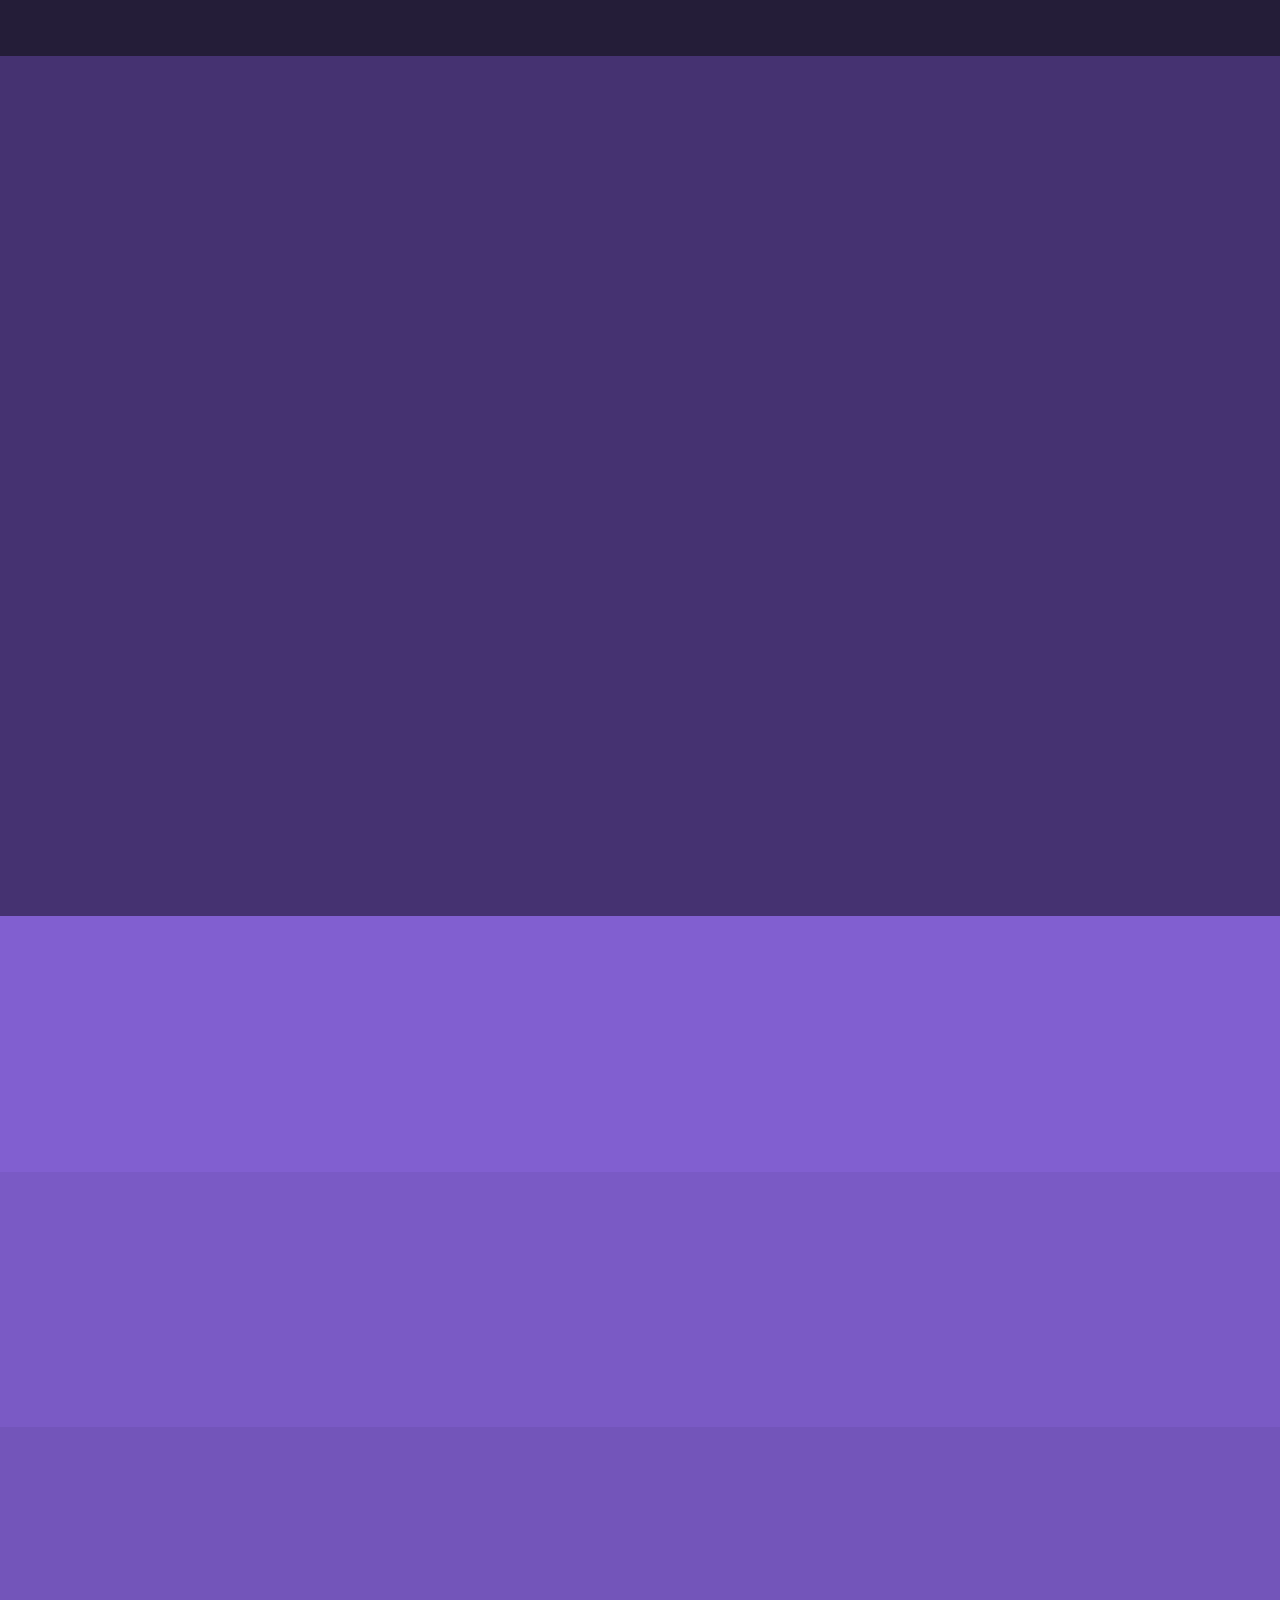
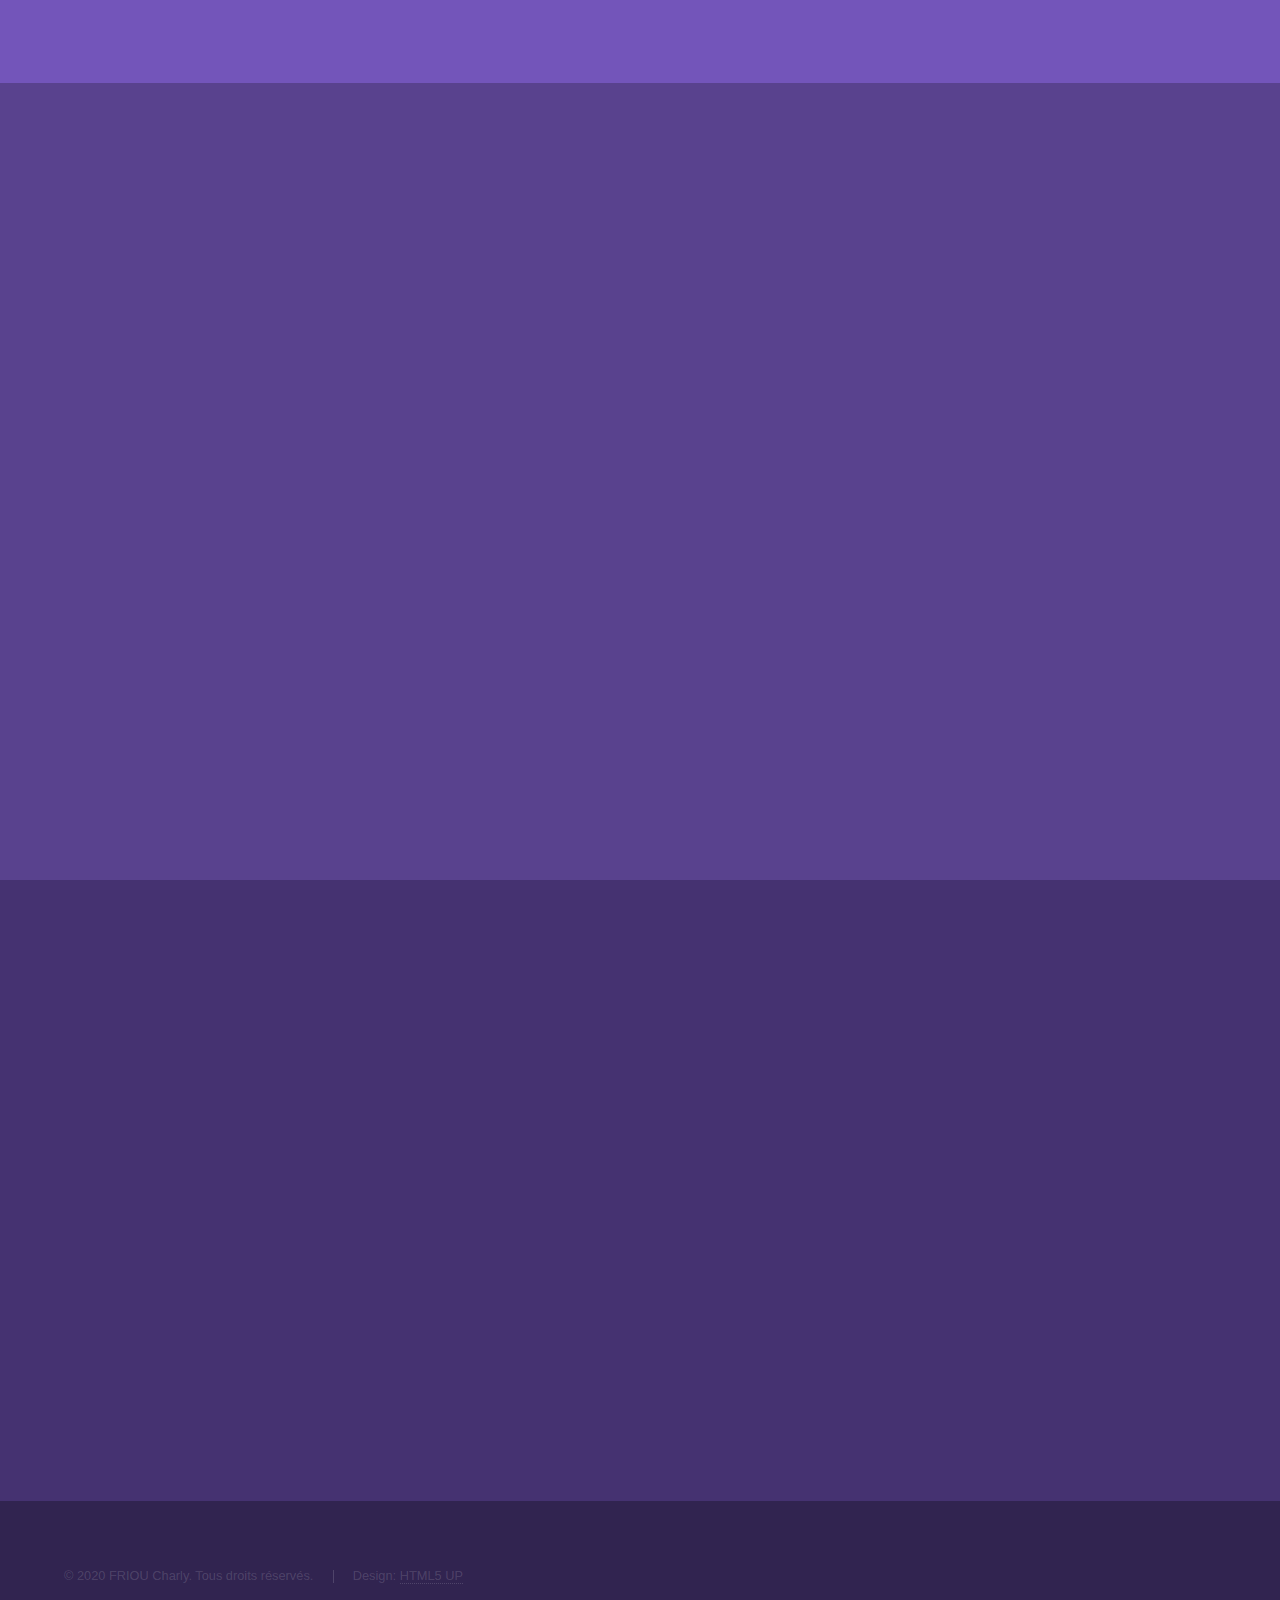
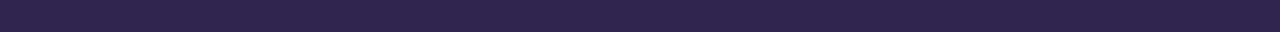
==== commit 5b29f4d2: "Update formation" ====
--- a/index.html
+++ b/index.html
@@ -10,6 +10,7 @@
 		<meta charset="utf-8" />
 		<meta name="viewport" content="width=device-width, initial-scale=1, user-scalable=no" />
 		<link rel="stylesheet" href="assets/css/main.css" />
+		<link rel="" type="image/svg" href""/>
 		<noscript><link rel="stylesheet" href="assets/css/noscript.css" /></noscript>
 	</head>
 	<body class="is-preload">
@@ -46,7 +47,7 @@
 				<!-- One -->
 					<section id="one" class="wrapper style2 spotlights">
 						<section>
-							<a href="#" class="image"><img src="images/pic01.jpg" alt="" data-position="center center" /></a>
+							<!-- <a href="#" class="image"><img src="images/pic01.jpg" alt="" data-position="center center" /></a> -->
 							<div class="content">
 								<div class="inner">
 									<h2>Formations</h2>
@@ -58,7 +59,7 @@
 							</div>
 						</section>
 						<section>
-							<a href="#" class="image"><img src="images/pic02.jpg" alt="" data-position="top center" /></a>
+							<!-- <a href="#" class="image"><img src="images/pic02.jpg" alt="" data-position="top center" /></a> -->
 							<div class="content">
 								<div class="inner">
 									<h2>Expériences</h2>
@@ -70,7 +71,7 @@
 							</div>
 						</section>
 						<section>
-							<a href="#" class="image"><img src="images/pic03.jpg" alt="" data-position="25% 25%" /></a>
+							<!-- <a href="#" class="image"><img src="images/pic03.jpg" alt="" data-position="25% 25%" /></a> -->
 							<div class="content">
 								<div class="inner">
 									<h2>Hobbits</h2>
--- a/assets/css/main.css
+++ b/assets/css/main.css
@@ -639,6 +639,9 @@
 				}
 
 		@media screen and (max-width: 1680px) {
+			.tiny {
+				width: 0%;
+			}
 
 			.row {
 				display: flex;
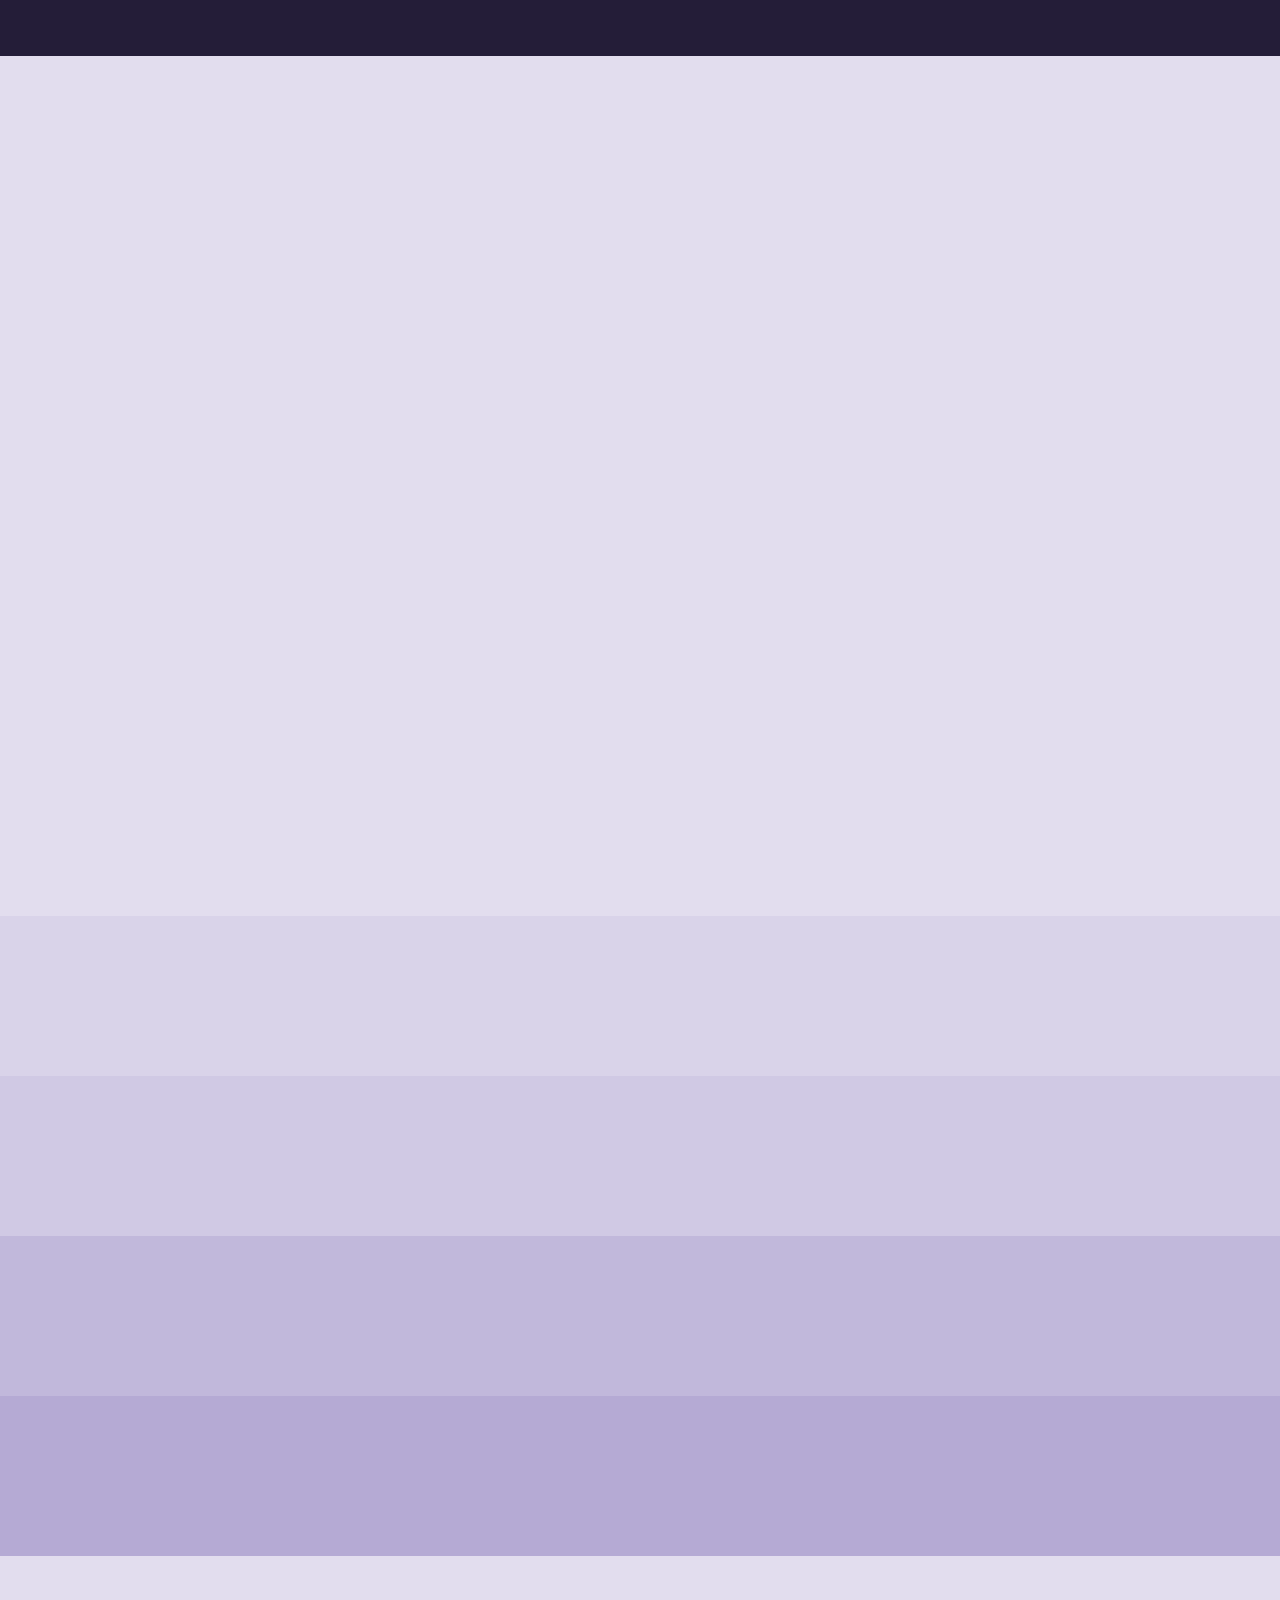
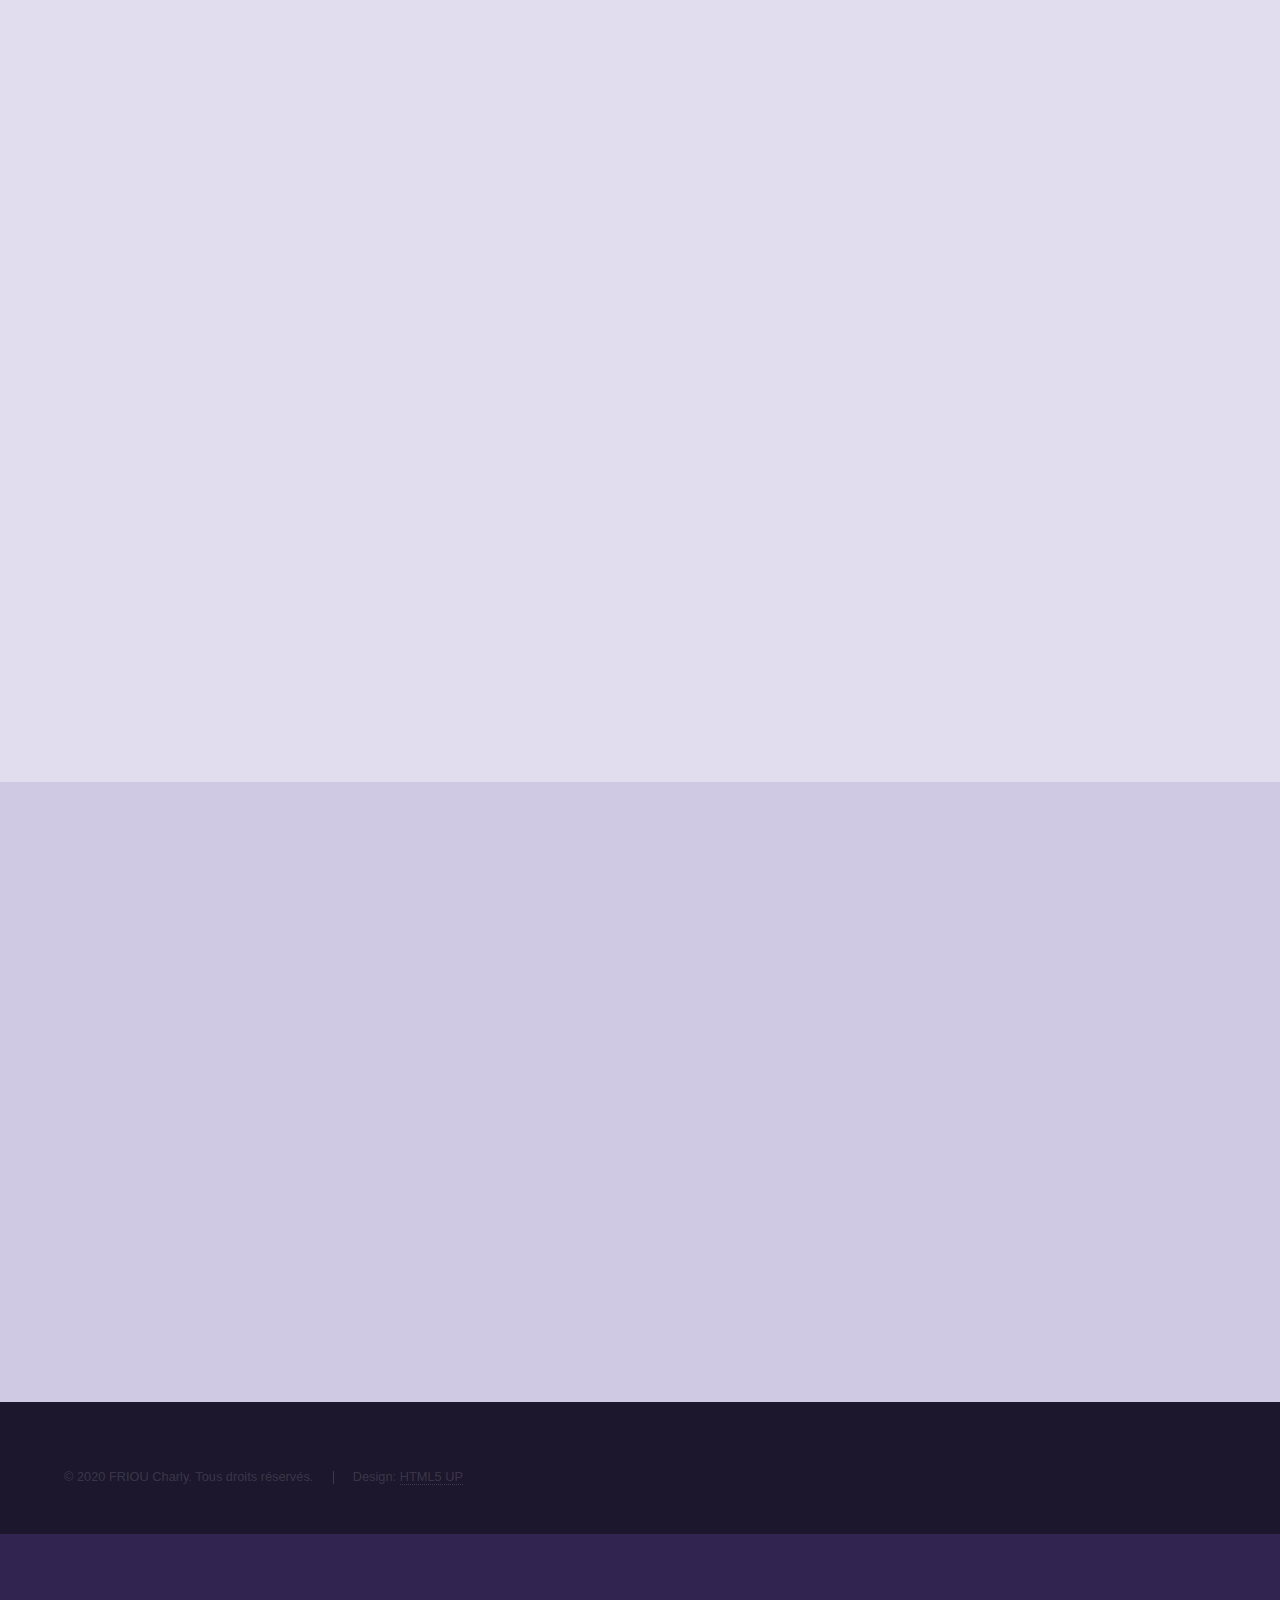
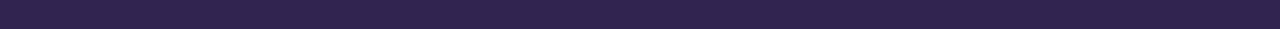
==== commit 7f07246b: "Update couleur refonte" ====
--- a/index.html
+++ b/index.html
@@ -3,6 +3,7 @@
 	Hyperspace by HTML5 UP
 	html5up.net | @ajlkn
 	Free for personal and commercial use under the CCA 3.0 license (html5up.net/license)
+	Modify by FRIOU Charly - 28/04/2020
 -->
 <html>
 	<head>
@@ -10,7 +11,7 @@
 		<meta charset="utf-8" />
 		<meta name="viewport" content="width=device-width, initial-scale=1, user-scalable=no" />
 		<link rel="stylesheet" href="assets/css/main.css" />
-		<link rel="" type="image/svg" href""/>
+		<link rel="icon" type="image/ico" href="assets/css/images/creativity.ico""/>
 		<noscript><link rel="stylesheet" href="assets/css/noscript.css" /></noscript>
 	</head>
 	<body class="is-preload">
@@ -36,130 +37,121 @@
 					<section id="intro" class="wrapper style1 fullscreen fade-up">
 						<div class="inner">
 							<h1>FRIOU Charly</h1>
-							<!-- <p>Just another fine responsive site template designed by <a href="http://html5up.net">HTML5 UP</a><br /> -->
-							<!-- and released for free under the <a href="http://html5up.net/license">Creative Commons</a>.</p> -->
-							<!-- <ul class="actions"> -->
-								<!-- <li><a href="#one" class="button scrolly">Learn more</a></li> -->
-							<!-- </ul> -->
 						</div>
 					</section>
 
 				<!-- One -->
 					<section id="one" class="wrapper style2 spotlights">
-						<section>
-							<!-- <a href="#" class="image"><img src="images/pic01.jpg" alt="" data-position="center center" /></a> -->
-							<div class="content">
-								<div class="inner">
-									<h2>Formations</h2>
-									<p>Phasellus convallis elit id ullamcorper pulvinar. Duis aliquam turpis mauris, eu ultricies erat malesuada quis. Aliquam dapibus.</p>
-									<ul class="actions">
-										<li><a href="formations.html" class="button">Learn more</a></li>
-									</ul>
-								</div>
-							</div>
-						</section>
-						<section>
-							<!-- <a href="#" class="image"><img src="images/pic02.jpg" alt="" data-position="top center" /></a> -->
-							<div class="content">
-								<div class="inner">
-									<h2>Expériences</h2>
-									<p>Phasellus convallis elit id ullamcorper pulvinar. Duis aliquam turpis mauris, eu ultricies erat malesuada quis. Aliquam dapibus.</p>
-									<ul class="actions">
-										<li><a href="experiences.html" class="button">Learn more</a></li>
-									</ul>
-								</div>
-							</div>
-						</section>
-						<section>
-							<!-- <a href="#" class="image"><img src="images/pic03.jpg" alt="" data-position="25% 25%" /></a> -->
-							<div class="content">
-								<div class="inner">
-									<h2>Hobbits</h2>
-									<p>Phasellus convallis elit id ullamcorper pulvinar. Duis aliquam turpis mauris, eu ultricies erat malesuada quis. Aliquam dapibus.</p>
-									<ul class="actions">
-										<li><a href="hobbits.html" class="button">Learn more</a></li>
-									</ul>
-								</div>
-							</div>
-						</section>
-					</section>
-
+						<section style="background-color : #d9d3e9">
+							<div class="content">
+								<div class="inner">
+									<a href="formations.html"><h2 class="links">Formation</h2></a>
+								</div>
+							</div>
+						</section>
+						<section style="background-color : #d0c9e4">
+							<div class="content">
+								<div class="inner">
+									<a href="experiences.html"><h2 class="links">Expériences</h2></a>
+								</div>
+							</div>
+						</section>
+						<section style="background-color : #c1b8db">
+							<div class="content">
+								<div class="inner">
+									<a href="hobbits.html"><h2 class="links">Hobbits</h2></a>
+								</div>
+							</div>
+						</section>
+						<section style="background-color : #b5aad4">
+							<div class="content">
+								<div class="inner">
+									<a href="projets.html"><h2 class="links">Projets</h2></a>
+								</div>
+							</div>
+						</section>
+					</section>
+					</section>
+					
 				<!-- Two -->
 					<section id="two" class="wrapper style3 fade-up">
 						<div class="inner">
 							<h2>Compétences</h2>
-							<p>Phasellus convallis elit id ullamcorper pulvinar. Duis aliquam turpis mauris, eu ultricies erat malesuada quis. Aliquam dapibus, lacus eget hendrerit bibendum, urna est aliquam sem, sit amet imperdiet est velit quis lorem.</p>
-							<div class="features">
+							<p>
+								Voici les domaines les plus importantes dans lesquels je maîtrise certaines compétences.
+							</p>
+							<div class="features" style="background-color : #d0c9e4">
 								<section>
 									<span class="icon solid major fa-code"></span>
-									<h3>Programmation</h3>
-									<p>Phasellus convallis elit id ullam corper amet et pulvinar. Duis aliquam turpis mauris, sed ultricies erat dapibus.</p>
+									<h3 class="links">Programmation</h3>
+									<ul class="complist">
+										<li>Langage C#</li>
+										<li>Langage C++</li>
+									</ul>
 								</section>
 								<section>
 									<span class="icon solid major fa-link"></span>
-									<h3>Réseaux</h3>
-									<p>Phasellus convallis elit id ullam corper amet et pulvinar. Duis aliquam turpis mauris, sed ultricies erat dapibus.</p>
+									<h3 class="links">Réseaux</h3>
+									<ul class="complist">
+										<li>Mise en place d'un réseaux simple, routeurs, commutateurs et vlan</li>
+										<li>Adressage IP et règles de redirections</li>
+									</ul>
+									
 								</section>
 								<section>
 									<span class="icon solid major fa-microchip"></span>
-									<a href="competences.html" class="links"><h3>Electronique</h3></a>
-									<p>Phasellus convallis elit id ullam corper amet et pulvinar. Duis aliquam turpis mauris, sed ultricies erat dapibus.</p>
+									<h3 class="links">Electronique</h3>
+									<ul class="complist">
+										<li>Arduino</li>
+										<li>Raspberry</li>
+										<li>Mosquittos</li>
+									</ul>
 								</section>
 								<section>
 									<span class="icon solid major fa-desktop"></span>
-									<h3>Systèmes d'exploitation</h3>
-									<p>Phasellus convallis elit id ullam corper amet et pulvinar. Duis aliquam turpis mauris, sed ultricies erat dapibus.</p>
+									<h3 class="links">Systèmes d'exploitation</h3>
+									<ul class="complist">
+										<li>Microsoft Windows</li>
+										<li>MacOS</li>
+										<li>Linux (Raspbian, Ubuntu,..)</li>
+									</ul>
 								</section>
 								<section>
 									<span class="icon solid major fa-file"></span>
-									<h3>Scripts</h3>
-									<p>Phasellus convallis elit id ullam corper amet et pulvinar. Duis aliquam turpis mauris, sed ultricies erat dapibus.</p>
+									<h3 class="links">Scripts</h3>
+									<ul class="complist">
+										<li>Bash</li>
+										<li>PowerShell</li>
+									</ul>
 								</section>
 								<section>
 									<span class="icon major fa-keyboard"></span>
-									<h3>Développement</h3>
-									<p>Phasellus convallis elit id ullam corper amet et pulvinar. Duis aliquam turpis mauris, sed ultricies erat dapibus.</p>
+									<h3 class="links">Développement</h3>
+									<ul class="complist">
+										<li>Gestion de projet du cahier des charges à la documentation utilisateur</li>
+									</ul>
 								</section>
 							</div>
 						</div>
 					</section>
 
 				<!-- Three -->
-					<section id="three" class="wrapper style1 fade-up">
+					<section id="three" class="wrapper style1 fade-up" style="background-color : #d0c9e4">
 						<div class="inner">
 							<h2>Contactez moi !</h2>
-							<p>Phasellus convallis elit id ullamcorper pulvinar. Duis aliquam turpis mauris, eu ultricies erat malesuada quis. Aliquam dapibus, lacus eget hendrerit bibendum, urna est aliquam sem, sit amet imperdiet est velit quis lorem.</p>
+							<span>Toutes les informations utiles me concernant.</span>
+							<p>Pour mon CV ? Cliquez sur ma photo !</p>
 							<div class="split style1">
 								<section class="me">
 									<section class="containe">
-										<img class="me" src="images/me.jpg" alt="Portrait" data-position="center" />
+										<img class="me" src="images/friouchl_bichro.jpg" alt="Portrait" data-position="center" />
 										<section class="overlay">
 											<a href="FriouCharly_CV.pdf"><img class="icon" src="images/cv.png" alt="File icon" /></a>
+											<img class="color" src="images/friouchl.jpg" alt="Portrait" data-position="center" />
 										</section>
 									</section>
 									<span class="credit">Photo by <a href="https://stevenroussel.com/">ROUSSEL Steven</a></span>
 								</section>
-								<!-- <section> -->
-									<!-- <form method="post" action="#"> -->
-										<!-- <div class="fields"> -->
-											<!-- <div class="field half"> -->
-												<!-- <label for="name">Name</label> -->
-												<!-- <input type="text" name="name" id="name" /> -->
-											<!-- </div> -->
-											<!-- <div class="field half"> -->
-												<!-- <label for="email">Email</label> -->
-												<!-- <input type="text" name="email" id="email" /> -->
-											<!-- </div> -->
-											<!-- <div class="field"> -->
-												<!-- <label for="message">Message</label> -->
-												<!-- <textarea name="message" id="message" rows="5"></textarea> -->
-											<!-- </div> -->
-										<!-- </div> -->
-										<!-- <ul class="actions"> -->
-											<!-- <li><a href="" class="button submit">Send Message</a></li> -->
-										<!-- </ul> -->
-									<!-- </form> -->
-								<!-- </section> -->
 								<section>
 									<ul class="contact">
 										<li>
@@ -179,10 +171,7 @@
 										<li>
 											<h3>Réseaux</h3>
 											<ul class="icons">
-												<!-- <li><a href="#" class="icon brands fa-twitter"><span class="label">Twitter</span></a></li> -->
-												<!-- <li><a href="#" class="icon brands fa-facebook-f"><span class="label">Facebook</span></a></li> -->
 												<li><a href="https://github.com/friouchl" class="icon brands fa-github"><span class="label">GitHub</span></a></li>
-												<!-- <li><a href="#" class="icon brands fa-instagram"><span class="label">Instagram</span></a></li> -->
 												<li><a href="https://www.linkedin.com/in/charly-friou-547559142/" class="icon brands fa-linkedin-in"><span class="label">LinkedIn</span></a></li>
 											</ul>
 										</li>
--- a/assets/css/main.css
+++ b/assets/css/main.css
@@ -101,8 +101,9 @@
   left: 0;
   right: 0;
   width: 100%;
-  height: auto;
+  height: 100%;
   opacity: 0;
+  border-radius: 5px;
   transition: .5s ease;
 }
 
@@ -122,21 +123,41 @@
   /* left: 50%; */
   /* transform: translate(-50%, -50%); */
   /* -ms-transform: translate(-50%, -50%); */
-  position: absolute;
+  z-index: 1;
+  position: relative;
   top: 50%;
   left: 50%;
-  width: 25%;
+  width: 20%;
   height: auto;
   transform: translate(-50%, -50%);
   -ms-transform: translate(-50%, -50%);
 }
 
-.links:hover {
-  opacity: 0;
+img.color {
+  display: inline;
+  position: absolute;
+  top: 0;
+  left: 0;
+  width: 100%;
+  height: auto;
+  border-radius: 5px;	
+}
+
+h2.links:hover {
+  color: rgba(36, 29, 56, 0.6);
 }
 
 .credit {
   font-size: 16px;
+}
+
+ul.complist {
+	list-style-type: none;
+	padding: 0;
+}
+
+ul.complist > li {
+  padding-left: 0;
 }
 
 /* Basic */
@@ -183,7 +204,7 @@
 /* Type */
 
 	body, input, select, textarea {
-		color: rgba(255, 255, 255, 0.55);
+		color: rgba(36, 29, 56, 0.8);
 		font-family: Arial, Helvetica, sans-serif;
 		font-size: 16.5pt;
 		font-weight: normal;
@@ -243,7 +264,7 @@
 	}
 
 	h1, h2, h3, h4, h5, h6 {
-		color: #ffffff;
+		color: #241d38;
 		font-weight: bold;
 		line-height: 1.5;
 		margin: 0 0 0.5em 0;
@@ -268,7 +289,7 @@
 				background-image: -moz-linear-gradient(to right, #5e42a6, #b74e91);
 				background-image: -webkit-linear-gradient(to right, #5e42a6, #b74e91);
 				background-image: -ms-linear-gradient(to right, #5e42a6, #b74e91);
-				background-image: linear-gradient(to right, #5e42a6, #b74e91);
+				background-image: linear-gradient(to right, #241d38, #e2ddee);
 				-moz-transition: max-width 0.2s ease;
 				-webkit-transition: max-width 0.2s ease;
 				-ms-transition: max-width 0.2s ease;
@@ -2059,7 +2080,7 @@
 		-ms-flex-wrap: wrap;
 		flex-wrap: wrap;
 		border-radius: 0.25em;
-		border: solid 1px rgba(255, 255, 255, 0.15);
+		border: solid 1px rgba(36, 29, 56, 0.25);
 		background: rgba(255, 255, 255, 0.05);
 		margin: 0 0 2em 0;
 	}
@@ -2067,7 +2088,7 @@
 		.features section {
 			padding: 3.5em 3em 1em 7em ;
 			width: 50%;
-			border-top: solid 1px rgba(255, 255, 255, 0.15);
+			border-top: solid 1px rgba(36, 29, 56, 0.25);
 			position: relative;
 		}
 
@@ -2076,7 +2097,7 @@
 			}
 
 			.features section:nth-child(2n) {
-				border-left: solid 1px rgba(255, 255, 255, 0.15);
+				border-left: solid 1px rgba(36, 29, 56, 0.25);
 			}
 
 			.features section .icon {
@@ -2594,9 +2615,9 @@
 			width: 2.5em;
 			height: 2.5em;
 			display: block;
-			background: #ffffff;
+			background: #241d38;
 			border-radius: 100%;
-			color: #312450;
+			color: #241d38;
 			text-align: center;
 			line-height: 2.5em;
 			margin: 0 0 1.3em 0;
@@ -2607,7 +2628,7 @@
 			}
 
 				.wrapper.style1 .icon.major:before {
-					color: #5e42a6;
+					color: #d0c9e4;
 				}
 
 				.wrapper.style1-alt .icon.major:before {
@@ -2623,7 +2644,7 @@
 				}
 
 				.wrapper.style3 .icon.major:before {
-					color: #614c94;
+					color: #d0c9e4;
 				}
 
 				.wrapper.style3-alt .icon.major:before {
@@ -2983,7 +3004,7 @@
 
 		.split > :nth-child(2n - 1) {
 			/* padding-right: 2.5em; */
-			border-right: solid 1px rgba(255, 255, 255, 0.15);
+			border-right: solid 1px rgba(36, 29, 56, 0.25);
 		}
 
 		.split > :nth-child(2n) {
@@ -3029,7 +3050,7 @@
 			}
 
 				.split > * {
-					border-top: solid 1px rgba(255, 255, 255, 0.15);
+					border-top: solid 1px rgba(36, 29, 56, 0.25);
 					margin: 4em 0 0 0;
 					padding: 4em 0 0 0;
 					width: 100% !important;
@@ -3072,7 +3093,7 @@
 		-webkit-flex-direction: row;
 		-ms-flex-direction: row;
 		flex-direction: row;
-		min-height: 15em;
+		min-height: 10em;
 	}
 
 		body.is-ie .spotlights > section {
@@ -3110,7 +3131,7 @@
 			}
 
 		.spotlights > section > .content {
-			padding: 4em 5em 2em 5em ;
+			padding: 2em 5em 2em 5em ;
 			display: -moz-flex;
 			display: -webkit-flex;
 			display: -ms-flex;
@@ -3123,7 +3144,7 @@
 			-webkit-justify-content: center;
 			-ms-justify-content: center;
 			justify-content: center;
-			width: 50em;
+			/* width: 50em; */
 			-ms-flex: 1;
 		}
 
@@ -3164,7 +3185,7 @@
 		@media screen and (max-width: 1680px) {
 
 			.spotlights > section > .content {
-				padding: 2em 4em 2em 4em ;
+				padding: 2em 2em 1em 4em ;
 			}
 
 		}
@@ -3172,7 +3193,7 @@
 		@media screen and (max-width: 980px) {
 
 			.spotlights > section {
-				display: block;
+				display: line;
 			}
 
 				/* .spotlights > section > .image { */
@@ -3202,7 +3223,7 @@
 			/* } */
 
 			.spotlights > section > .content {
-				padding: 3em 2em 1em 2em ;
+				padding: 2em 2em 1em 2em ;
 			}
 
 		}
@@ -3316,11 +3337,11 @@
 		}
 
 		.wrapper.style1 {
-			background-color: #453271;
+			background-color: #e2ddee;
 		}
 
 		.wrapper.style1-alt {
-			background-color: #312450;
+			background-color: #1c172c;
 		}
 
 		.wrapper.style2 {
@@ -3332,7 +3353,7 @@
 		}
 
 		.wrapper.style3 {
-			background-color: #59428e;
+			background-color: #e2ddee;
 		}
 
 		.wrapper.style3-alt {
@@ -3446,7 +3467,7 @@
 		display: -webkit-flex;
 		display: -ms-flex;
 		display: flex;
-		background-color: #5e42a6;
+		background-color: #241d38;
 		cursor: default;
 		padding: 1.75em 2em;
 	}
@@ -3837,14 +3858,14 @@
 			}
 
 			#sidebar nav a:before {
-				background: #3c2c62;
+				background: #1c172c;
 			}
 
 			#sidebar nav a:after {
 				background-image: -moz-linear-gradient(to right, #241d38, #ffffff);
 				background-image: -webkit-linear-gradient(to right, #241d38, #ffffff);
 				background-image: -ms-linear-gradient(to right, #241d38, #ffffff);
-				background-image: linear-gradient(to right, #241d38, #ffffff);
+				background-image: linear-gradient(to right, #241d38, #d0c9e4);
 				-moz-transition: max-width 0.2s ease;
 				-webkit-transition: max-width 0.2s ease;
 				-ms-transition: max-width 0.2s ease;
@@ -3933,7 +3954,7 @@
 
 						#sidebar nav a:after {
 							background-image: none;
-							background-color: #b74e91;
+							background-color: #ffffff;
 						}
 
 		}
@@ -3950,7 +3971,7 @@
 
 	#intro {
 		background-attachment: fixed;
-		background-image: url("images/intro.svg");
+		/* background-image: url("images/intro.svg"); */
 		background-position: top right;
 		background-repeat: no-repeat;
 		background-size: 100% 100%;
@@ -3979,7 +4000,7 @@
 		@media screen and (max-width: 1280px) {
 
 			#intro {
-				background-attachment: scroll;
+				/* background-attachment: scroll; */
 			}
 
 		}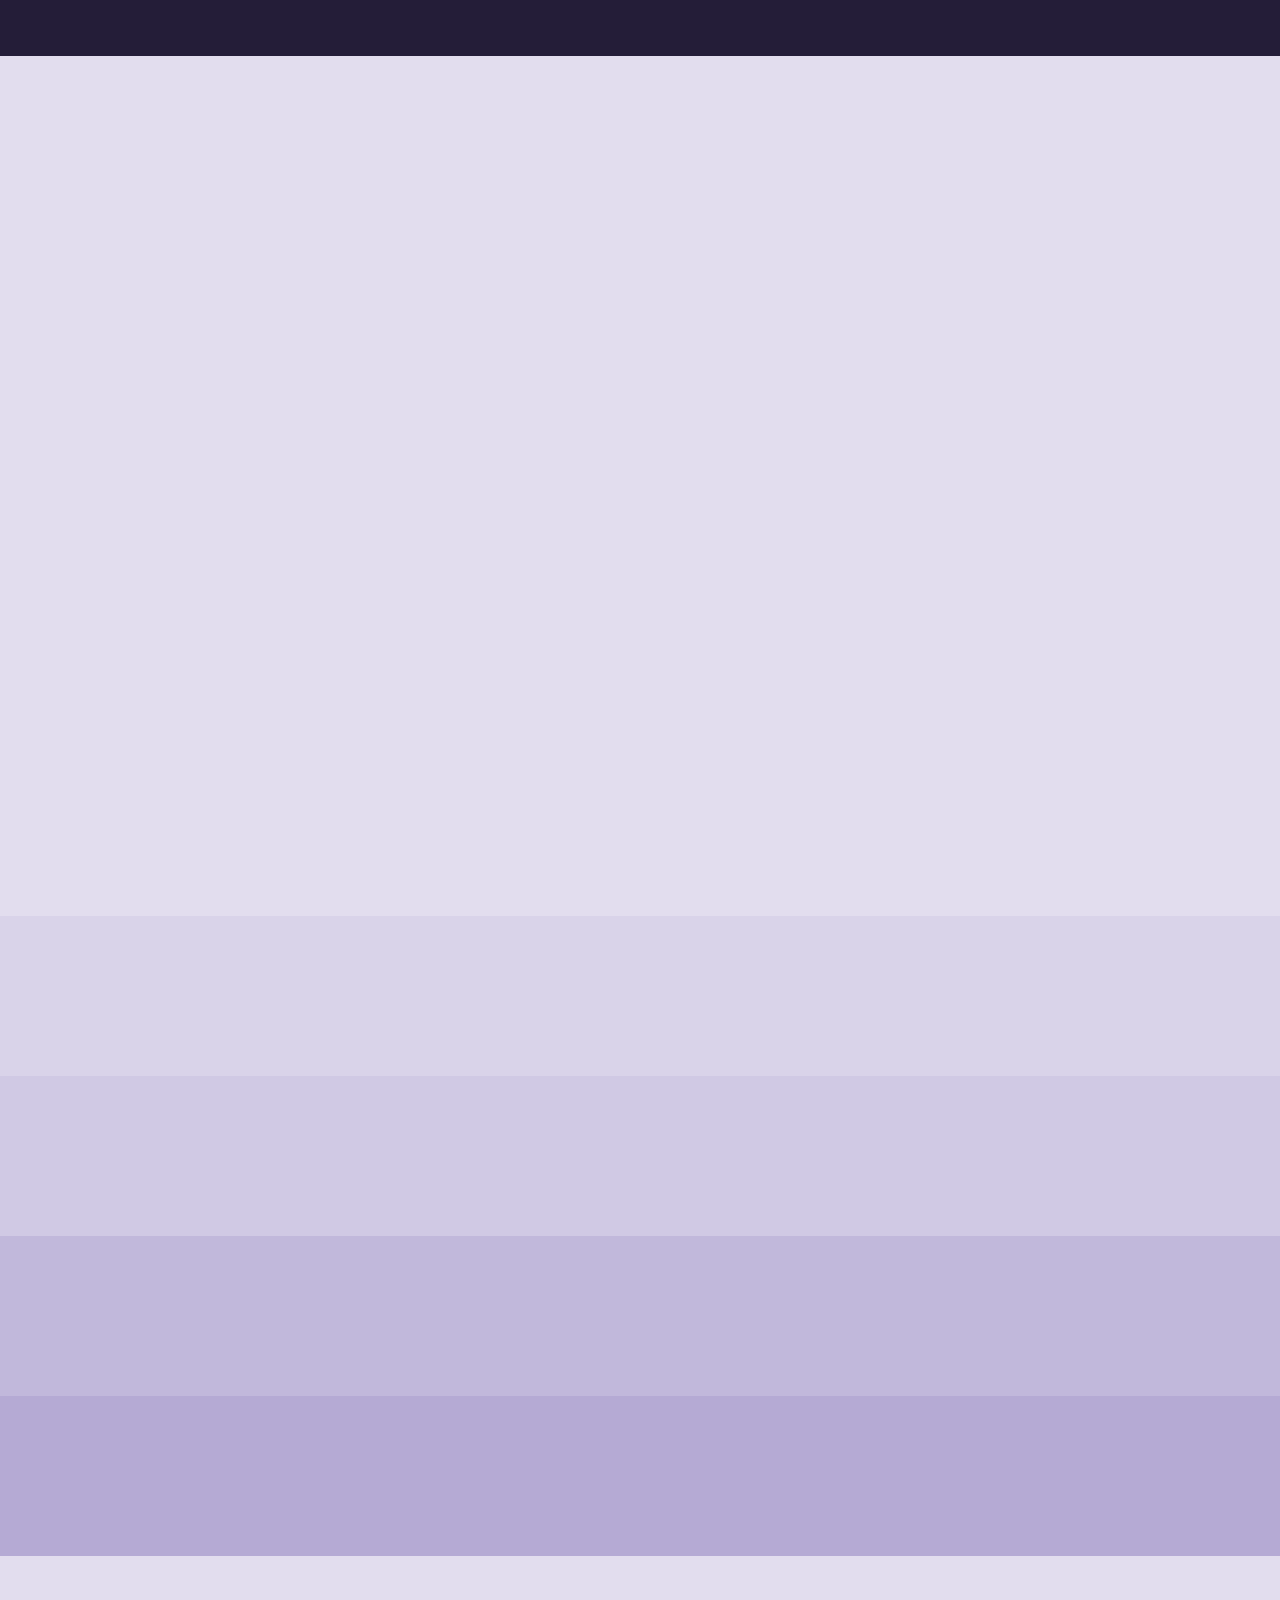
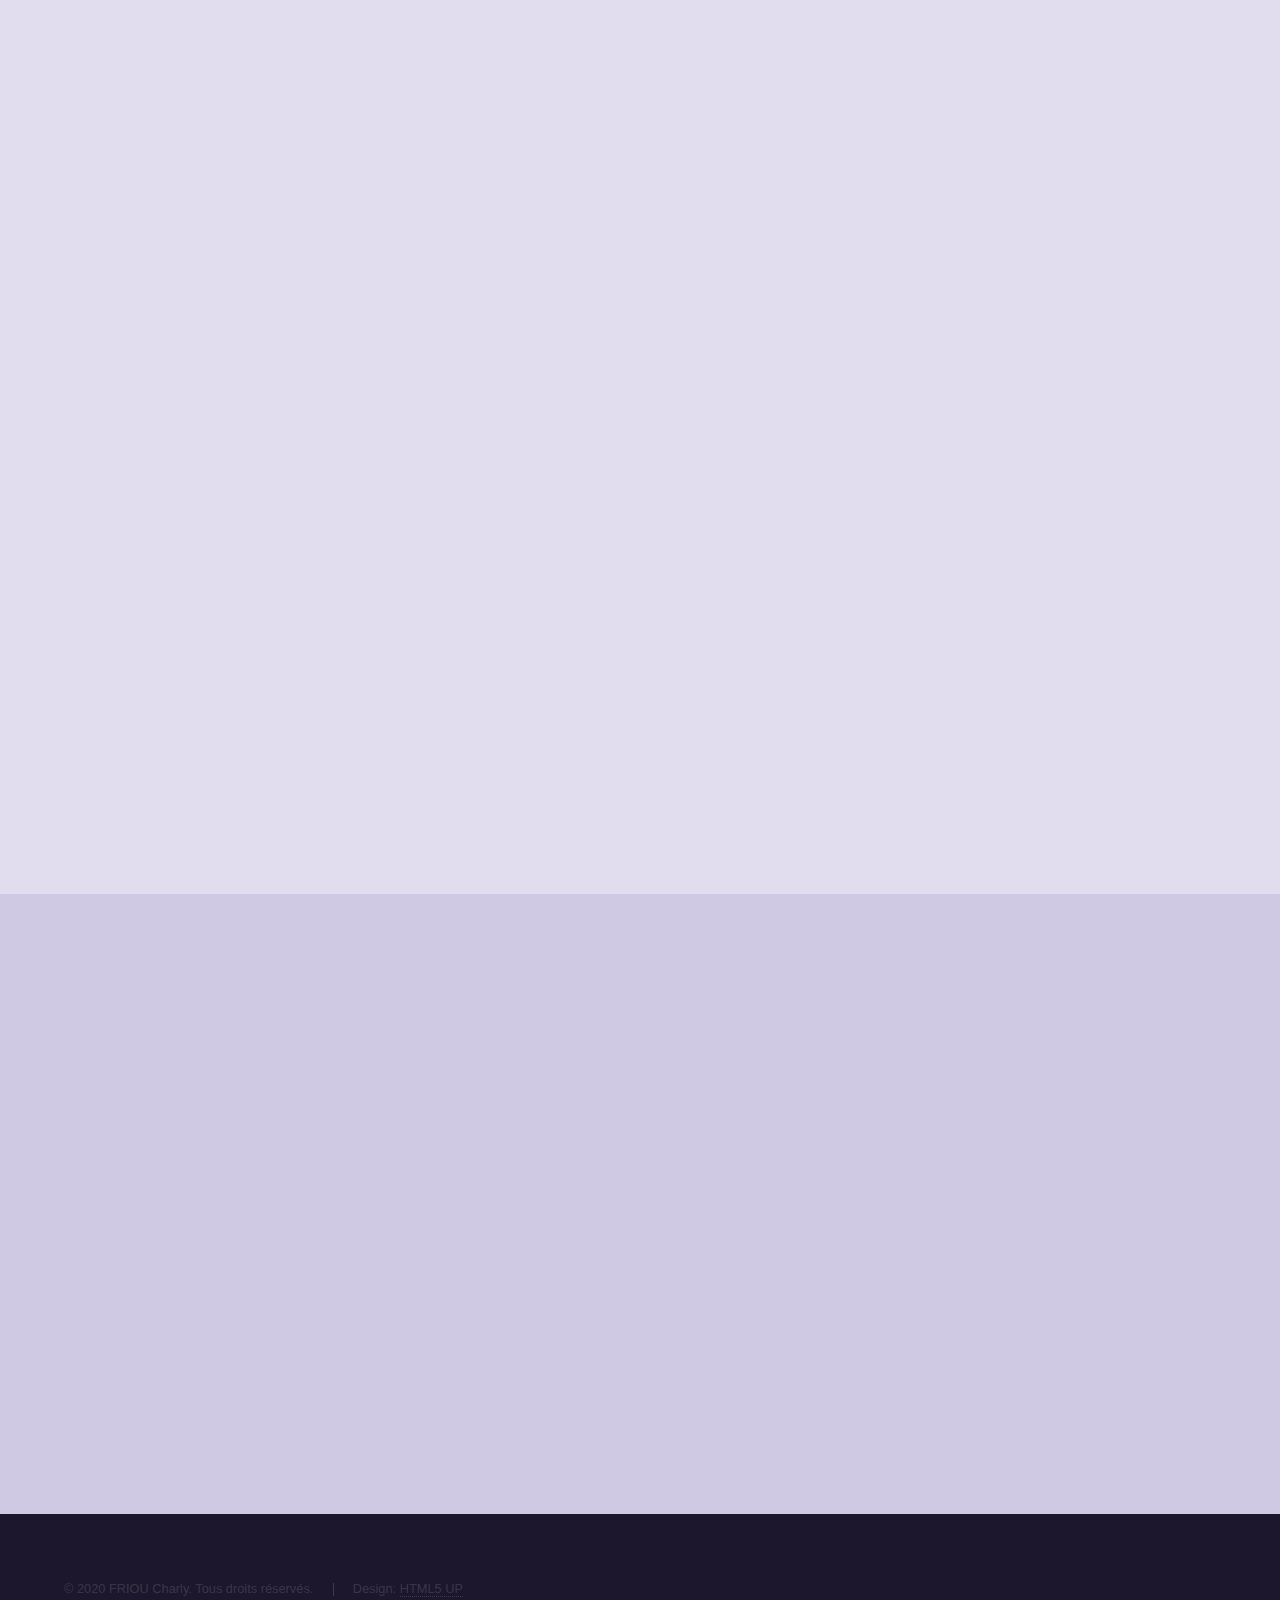
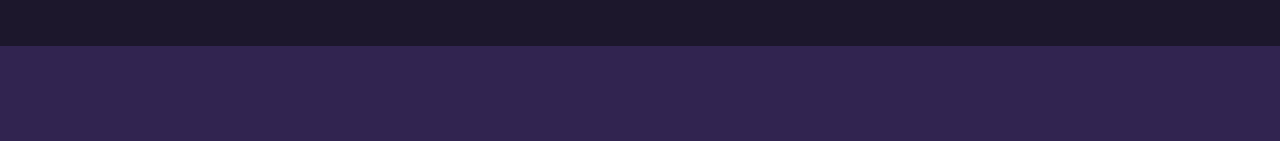
==== commit 92b01d67: "MAJ Projet" ====
--- a/index.html
+++ b/index.html
@@ -87,6 +87,8 @@
 									<ul class="complist">
 										<li>Langage C#</li>
 										<li>Langage C++</li>
+										<li>NodeJS</li>
+										<li>Java</li>
 									</ul>
 								</section>
 								<section>
@@ -95,6 +97,7 @@
 									<ul class="complist">
 										<li>Mise en place d'un réseaux simple, routeurs, commutateurs et vlan</li>
 										<li>Adressage IP et règles de redirections</li>
+										<li>Conception de bases de données relationnelles et de modèles entité association</li>
 									</ul>
 									
 								</section>
@@ -103,7 +106,8 @@
 									<h3 class="links">Electronique</h3>
 									<ul class="complist">
 										<li>Arduino</li>
-										<li>Raspberry</li>
+										<li>Raspberry Pi</li>
+										<li>Zigbee</li>
 										<li>Mosquittos</li>
 									</ul>
 								</section>
@@ -112,6 +116,7 @@
 									<h3 class="links">Systèmes d'exploitation</h3>
 									<ul class="complist">
 										<li>Microsoft Windows</li>
+										<li>Android</li>
 										<li>MacOS</li>
 										<li>Linux (Raspbian, Ubuntu,..)</li>
 									</ul>
@@ -122,6 +127,7 @@
 									<ul class="complist">
 										<li>Bash</li>
 										<li>PowerShell</li>
+										<li>Python</li>
 									</ul>
 								</section>
 								<section>
@@ -129,6 +135,7 @@
 									<h3 class="links">Développement</h3>
 									<ul class="complist">
 										<li>Gestion de projet du cahier des charges à la documentation utilisateur</li>
+										<li>Conecption de digrammes UML et SysML</li>
 									</ul>
 								</section>
 							</div>
--- a/assets/css/main.css
+++ b/assets/css/main.css
@@ -143,6 +143,13 @@
   border-radius: 5px;	
 }
 
+img.prjct{
+  width: 50%;
+  height: auto;
+  border-radius: 5px;
+  text-align: right;
+}
+
 h2.links:hover {
   color: rgba(36, 29, 56, 0.6);
 }
